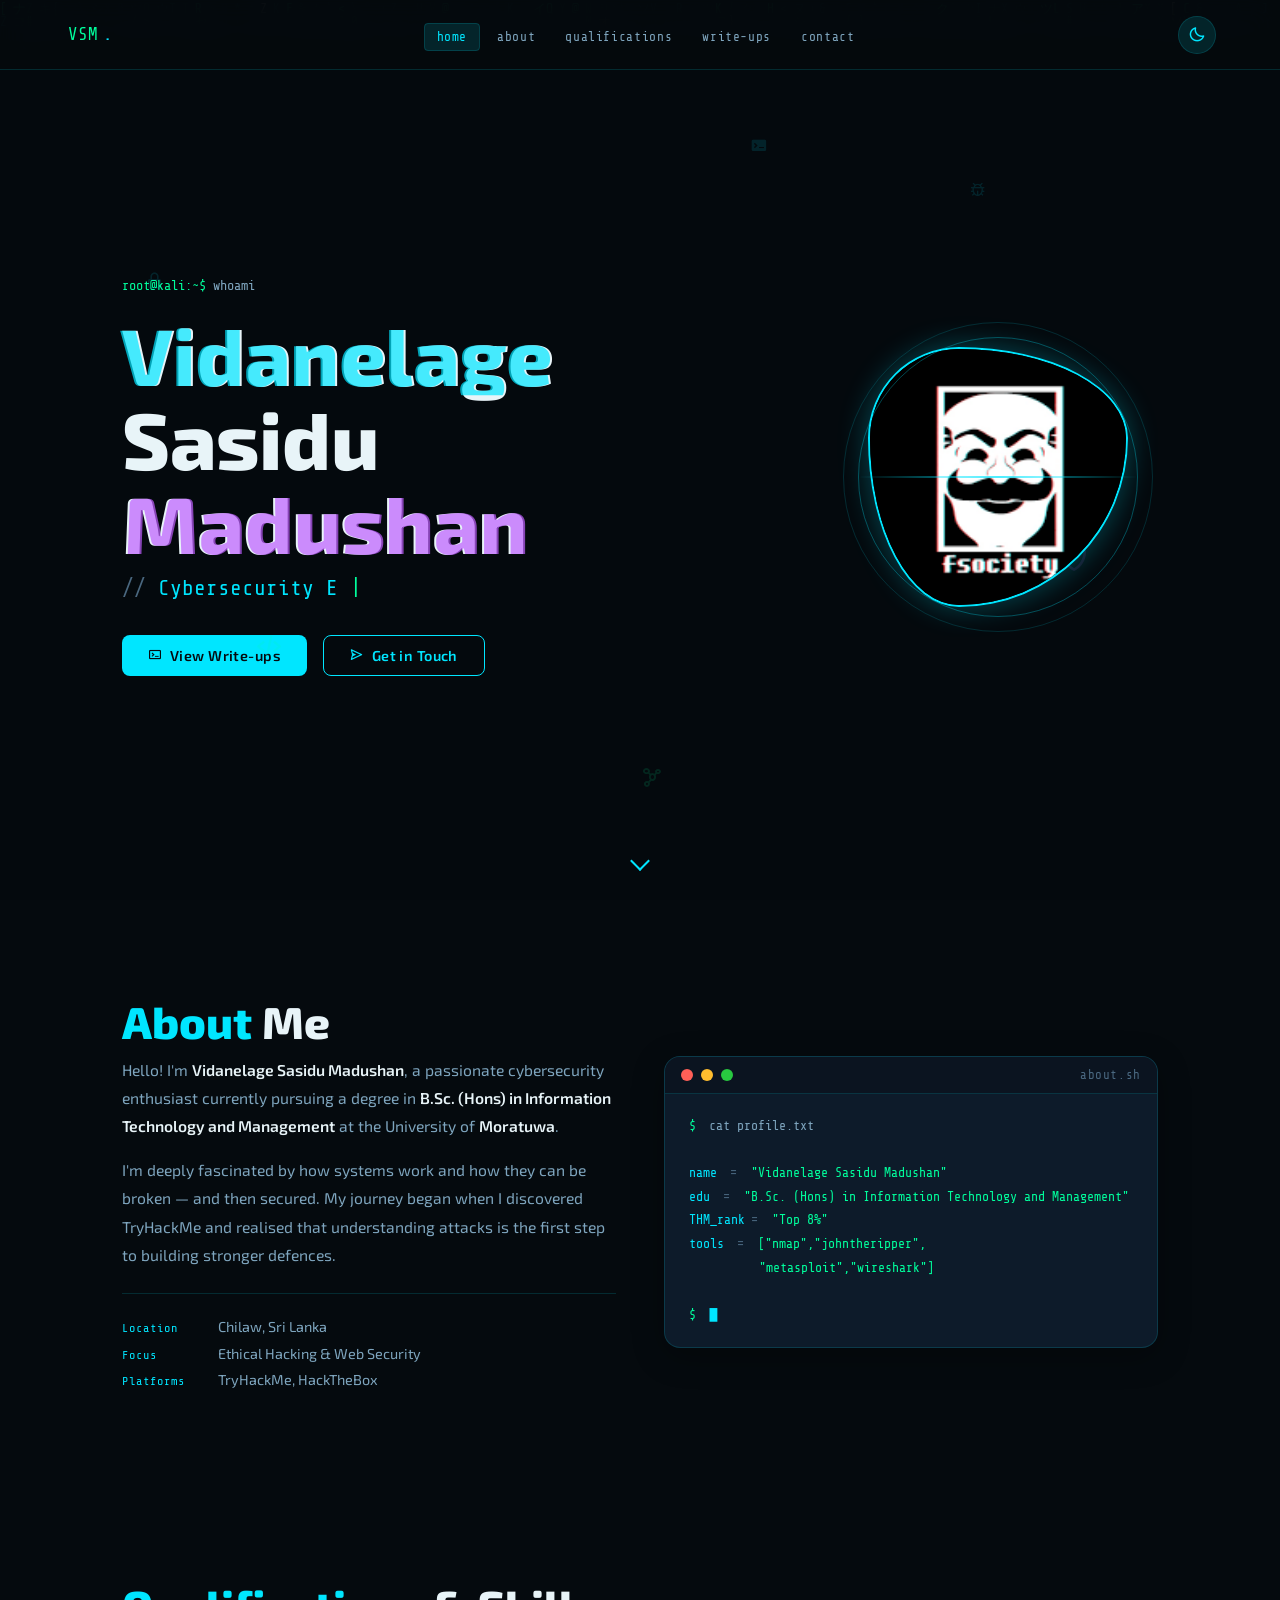
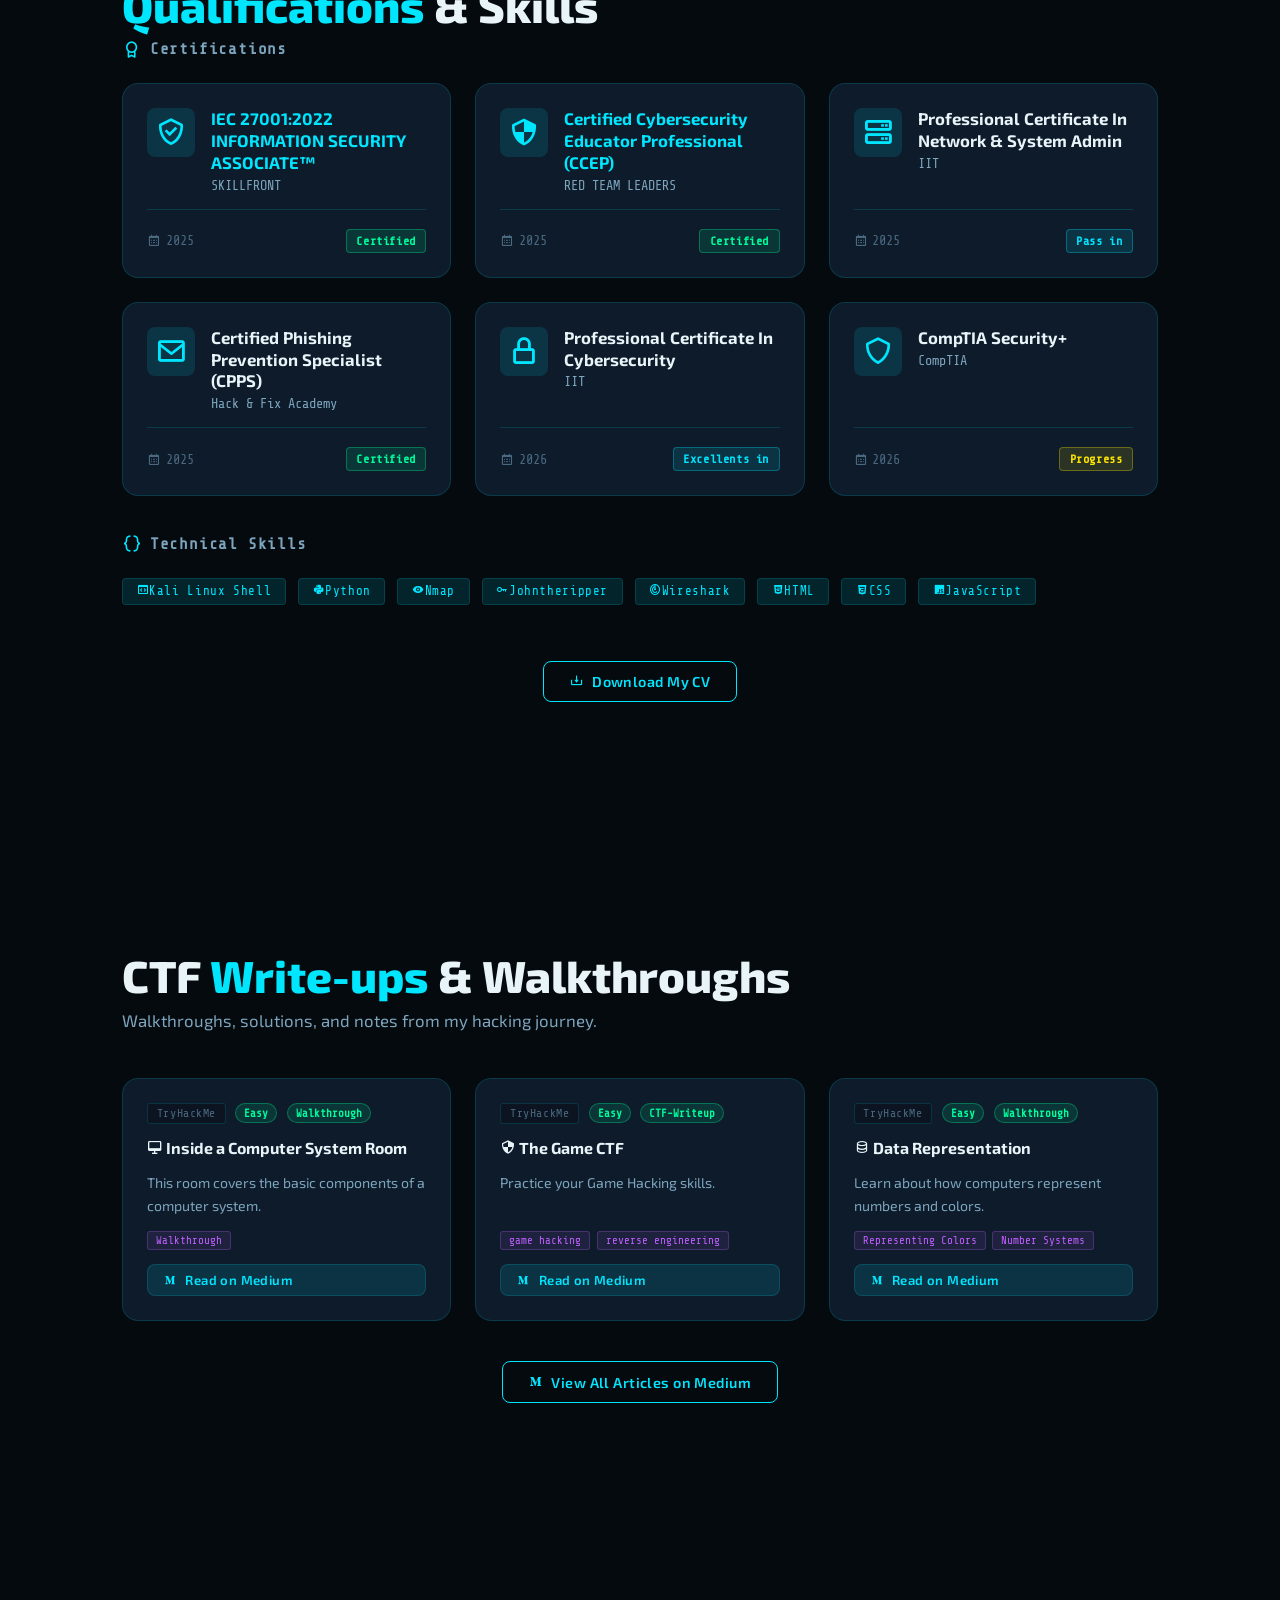
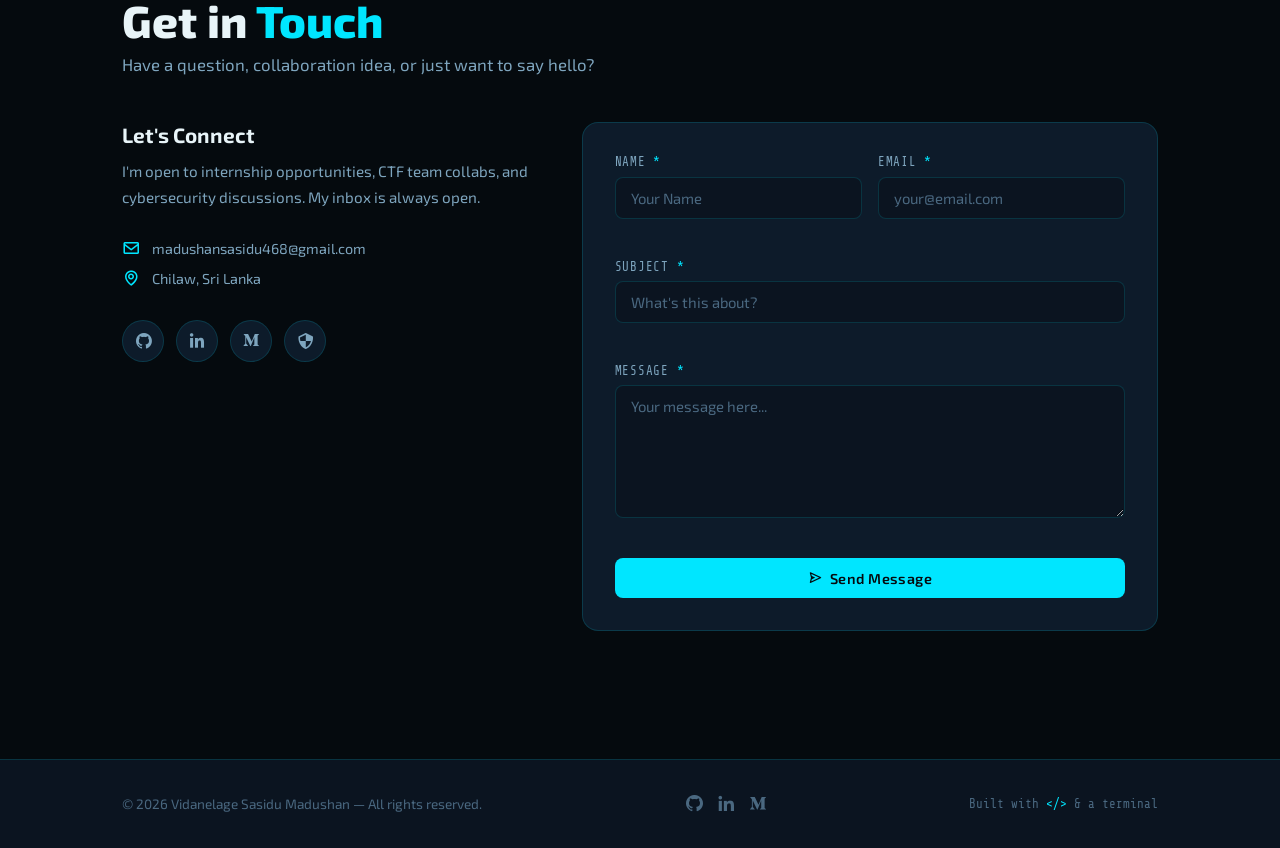
==== index.html @ 0bf529f8 "link update" ====
<!DOCTYPE html>
<html lang="en" data-theme="dark">
<head>
  <meta charset="UTF-8" />
  <meta name="viewport" content="width=device-width, initial-scale=1.0" />
  <title>Vidanelage Sasidu Madushan — Portfolio</title>
  <meta name="description" content="portfolio-website" />

  <!-- FONTS -->
  <link rel="preconnect" href="https://fonts.googleapis.com" />
  <link rel="preconnect" href="https://fonts.gstatic.com" crossorigin />
  <link href="https://fonts.googleapis.com/css2?family=Share+Tech+Mono&family=Rajdhani:wght@300;400;500;600;700&family=Exo+2:ital,wght@0,300;0,400;0,600;0,800;1,400&display=swap" rel="stylesheet" />

  <!-- BOXICONS -->
  <link href="https://unpkg.com/boxicons@2.1.4/css/boxicons.min.css" rel="stylesheet" />

  <link rel="stylesheet" href="style.css" />
  <script src="script.js"></script>
</head>
<body>

  <!-- Background canvas (matrix rain / particles) -->
  <canvas id="bg-canvas" aria-hidden="true"></canvas>

  <!-- ===== NAVBAR ===== -->
  <header class="navbar" id="navbar" role="banner">
    <nav class="nav-container" aria-label="Main navigation">

      <a href="#home" class="nav-logo" aria-label="Home">

        <span class="logo-text">VSM</span>
        <span class="logo-dot">.</span>
      </a>

      <ul class="nav-links" role="list">
        <li><a href="#home"           class="nav-link active" data-section="home">Home</a></li>
        <li><a href="#about"          class="nav-link" data-section="about">About</a></li>
        <li><a href="#qualifications" class="nav-link" data-section="qualifications">Qualifications</a></li>
        <li><a href="#writeups"       class="nav-link" data-section="writeups">Write-ups</a></li>
        <li><a href="#contact"        class="nav-link" data-section="contact">Contact</a></li>
      </ul>

      <div class="nav-controls">
        <button class="theme-toggle" id="themeToggle" aria-label="Toggle light/dark mode" title="Toggle theme">
          <i class="bx bx-moon" id="themeIcon" aria-hidden="true"></i>
        </button>
        <button class="hamburger" id="hamburger" aria-label="Open menu" aria-expanded="false" aria-controls="mobileMenu">
          <span class="ham-bar"></span>
          <span class="ham-bar"></span>
          <span class="ham-bar"></span>
        </button>
      </div>
    </nav>

    <div class="mobile-menu" id="mobileMenu" role="dialog" aria-label="Mobile navigation" hidden>
      <ul class="mobile-links" role="list">
        <li><a href="#home"           class="mobile-link">Home</a></li>
        <li><a href="#about"          class="mobile-link">About</a></li>
        <li><a href="#qualifications" class="mobile-link">Qualifications</a></li>
        <li><a href="#writeups"       class="mobile-link">Write-ups</a></li>
        <li><a href="#contact"        class="mobile-link">Contact</a></li>
      </ul>
    </div>
  </header>

  <!--  MAIN CONTENT -->
  <main id="main-content">

    <!-- 1 · HOME / HERO-->
    <section id="home" class="section hero-section" aria-labelledby="hero-heading">
      <div class="hero-content">

        <div class="terminal-line" aria-hidden="true">
          <span class="prompt">root@kali:~$</span>
          <span class="terminal-cmd"> whoami</span>
        </div>
        <h1 id="hero-heading" class="hero-name glitch" data-text="Vidanelage Sasidu Madushan">Vidanelage Sasidu Madushan</h1>

        <p class="hero-subtitle" aria-live="polite">
          <span class="typing-prefix">// </span>
          <span id="typingText" class="typing-text" aria-label="Cybersecurity Enthusiast"></span>
          <span class="cursor-blink" aria-hidden="true">|</span>
        </p>

        <div class="hero-btns">
         <a href="#writeups" class="btn btn-primary" id="decryptBtn">
          <i class="bx bx-terminal" aria-hidden="true"></i> View Write-ups
        </a>
          <a href="#contact" class="btn btn-outline">
            <i class="bx bx-send" aria-hidden="true"></i> Get in Touch
          </a>
        </div>
        <!-- Decorative floating icons -->
        <div class="floating-icons" aria-hidden="true">
          <span class="float-icon fi-1"><i class="bx bx-lock-alt"></i></span>
          <span class="float-icon fi-2"><i class="bx bx-code-alt"></i></span>
          <span class="float-icon fi-3"><i class="bx bx-bug"></i></span>
          <span class="float-icon fi-4"><i class="bx bx-shield"></i></span>
          <span class="float-icon fi-5"><i class="bx bx-network-chart"></i></span>
          <span class="float-icon fi-6"><i class="bx bxs-terminal"></i></span>
        </div>
      </div>

      <!-- Profile photo -->
      <div class="hero-photo-wrapper" aria-hidden="true">
        <div class="photo-frame">
          <div class="photo-hex">
            
            <img
              src="images.png"
              alt="Profile photo of Vidanelage Sasidu Madushan"
              class="profile-img"
              id="profileImg"
            />
          </div>
          <div class="photo-ring ring-1" aria-hidden="true"></div>
          <div class="photo-ring ring-2" aria-hidden="true"></div>
          <div class="photo-scan" aria-hidden="true"></div>
        </div>
      </div>

      <a href="#about" class="scroll-indicator" aria-label="Scroll to About">
        <span class="scroll-arrow" aria-hidden="true"></span>
      </a>
    </section>

    <!-- 2 · ABOUT -->
    <section id="about" class="section reveal" aria-labelledby="about-heading">
      <div class="container">
        <h2 id="about-heading" class="section-title"><span class="title-accent">About</span> Me</h2>

        <div class="about-grid">

          <div class="about-text reveal-child">
            <p>Hello! I'm <strong>Vidanelage Sasidu Madushan</strong>, a passionate cybersecurity enthusiast currently pursuing a degree in <strong>B.Sc. (Hons) in Information Technology and Management</strong> at the University of <strong>Moratuwa</strong>.</p>
            <p>I'm deeply fascinated by how systems work and how they can be broken — and then secured. My journey began when I discovered TryHackMe and realised that understanding attacks is the first step to building stronger defences.</p>

            <ul class="about-facts" aria-label="Quick facts">
              <li><span class="fact-label">Location</span><span class="fact-value">Chilaw, Sri Lanka</span></li>
              <li><span class="fact-label">Focus</span><span class="fact-value">Ethical Hacking &amp; Web Security</span></li>
              <li><span class="fact-label">Platforms</span><span class="fact-value">TryHackMe, HackTheBox</span></li>
            </ul>
          </div>

          <div class="about-terminal reveal-child" aria-hidden="true">
            <div class="term-bar">
              <span class="term-dot red"></span>
              <span class="term-dot yellow"></span>
              <span class="term-dot green"></span>
              <span class="term-title">about.sh</span>
            </div>
            <div class="term-body">
              <p><span class="t-prompt">$</span> cat profile.txt</p><br>
              <p><span class="t-key">name</span>    <span class="t-arr">=</span> <span class="t-val">"Vidanelage Sasidu Madushan"</span></p>
              <p><span class="t-key">edu</span>     <span class="t-arr">=</span> <span class="t-val">"B.Sc. (Hons) in Information Technology and Management"</span></p>
              <p><span class="t-key">THM_rank</span><span class="t-arr">=</span> <span class="t-val">"Top 8%"</span></p>
              <p><span class="t-key">tools</span>   <span class="t-arr">=</span> <span class="t-val">["nmap","johntheripper",</span></p>
              <p>&nbsp;&nbsp;&nbsp;&nbsp;&nbsp;&nbsp;&nbsp;&nbsp;&nbsp;&nbsp;<span class="t-val">"metasploit","wireshark"]</span></p>
              <br><p><span class="t-prompt">$</span> <span class="t-blink">█</span></p>
            </div>
          </div>

        </div>
      </div>
    </section>

    <!-- 3 · QUALIFICATIONs -->
    <section id="qualifications" class="section reveal" aria-labelledby="qual-heading">
      <div class="container">
        <h2 id="qual-heading" class="section-title"><span class="title-accent">Qualifications</span> &amp; Skills</h2>

        <!-- Certifications -->
<div class="subsection">
  <h3 class="subsection-title"><i class="bx bx-award" aria-hidden="true"></i> Certifications</h3>
  
  <div class="quals-grid reveal-child">

  <div class="qual-card">
    <div class="qual-header">
      <div class="qual-icon"><i class='bx bx-check-shield'></i></div>
      <div>
        <h3 class="qual-title"><a href="https://www.skillfront.com/Badges/25906832692650" target="_blank" rel="noopener noreferrer">IEC 27001:2022 INFORMATION SECURITY ASSOCIATE™</a></h3>
        <p class="qual-issuer">SKILLFRONT</p>
      </div>
    </div>
    <div class="qual-footer">
      <span class="qual-year"><i class='bx bx-calendar'></i> 2025</span>
      <span class="badge badge-green">Certified</span>
    </div>
  </div>

  <div class="qual-card">
    <div class="qual-header">
      <div class="qual-icon"><i class='bx bx-shield-quarter'></i></div>
      <div>
        <h3 class="qual-title"><a href="https://courses.redteamleaders.com/exam-completion/1bc976928ede3933" target="_blank" rel="noopener noreferrer">Certified Cybersecurity Educator Professional (CCEP)</a></h3>
        <p class="qual-issuer">RED TEAM LEADERS</p>
      </div>
    </div>
    <div class="qual-footer">
      <span class="qual-year"><i class='bx bx-calendar'></i> 2025</span>
      <span class="badge badge-green">Certified</span>
    </div>
  </div>

  <div class="qual-card">
    <div class="qual-header">
      <div class="qual-icon"><i class='bx bx-server'></i></div>
      <div>
        <h3 class="qual-title">Professional Certificate In Network & System Admin</h3>
        <p class="qual-issuer">IIT</p>
      </div>
    </div>
    <div class="qual-footer">
      <span class="qual-year"><i class='bx bx-calendar'></i> 2025</span>
      <span class="badge badge-blue">Pass in</span>
    </div>
  </div>

  <div class="qual-card">
    <div class="qual-header">
      <div class="qual-icon"><i class='bx bx-envelope'></i></div>
      <div>
        <h3 class="qual-title">Certified Phishing Prevention Specialist (CPPS)</h3>
        <p class="qual-issuer">Hack & Fix Academy</p>
      </div>
    </div>
    <div class="qual-footer">
      <span class="qual-year"><i class='bx bx-calendar'></i> 2025</span>
      <span class="badge badge-green">Certified</span>
    </div>
  </div>

  <div class="qual-card">
    <div class="qual-header">
      <div class="qual-icon"><i class='bx bx-lock-alt'></i></div>
      <div>
        <h3 class="qual-title">Professional Certificate In Cybersecurity</h3>
        <p class="qual-issuer">IIT</p>
      </div>
    </div>
    <div class="qual-footer">
      <span class="qual-year"><i class='bx bx-calendar'></i> 2026</span>
      <span class="badge badge-blue">Excellents in</span>
    </div>
  </div>

    <div class="qual-card">
    <div class="qual-header">
      <div class="qual-icon"><i class='bx bx-shield'></i></div>
      <div>
        <h3 class="qual-title">CompTIA Security+</h3>
        <p class="qual-issuer">CompTIA</p>
      </div>
    </div>
    <div class="qual-footer">
      <span class="qual-year"><i class='bx bx-calendar'></i> 2026</span>
      <span class="badge badge-yellow">Progress</span>
    </div>
  </div>
</div>
<br><br>
<div class="subsection">
  <h3 class="subsection-title"><i class="bx bx-code-curly" aria-hidden="true"></i> Technical Skills</h3>
  <div class="skills-grid" role="list" aria-label="Technical skills">
    <span class="skill-tag reveal-child"><i class="bx bx-code-block" aria-hidden="true"></i>Kali Linux Shell</span>
    <span class="skill-tag reveal-child"><i class="bx bxl-python" aria-hidden="true"></i>Python</span>
    <span class="skill-tag reveal-child"><i class="bx bxs-show" aria-hidden="true"></i>Nmap</span>
    <span class="skill-tag reveal-child"><i class="bx bx-key" aria-hidden="true"></i>Johntheripper</span>
    <span class="skill-tag reveal-child"><i class="bx bx-radar" aria-hidden="true"></i>Wireshark</span>
    <span class="skill-tag reveal-child"><i class="bx bxl-html5" aria-hidden="true"></i>HTML</span>
    <span class="skill-tag reveal-child"><i class="bx bxl-css3" aria-hidden="true"></i>CSS</span>
    <span class="skill-tag reveal-child"><i class="bx bxl-javascript" aria-hidden="true"></i>JavaScript</span>
  </div>
</div>
<div class="section-cta reveal-child">
  <a href="resume.pdf" download="Sasidu_Madushan_CV.pdf" class="btn btn-outline" target="_blank">
    <i class="bx bx-download" aria-hidden="true"></i> Download My CV
  </a>
</div>
    </section>

    <!--  4 · WRITE-UPS-->
    <section id="writeups" class="section reveal" aria-labelledby="writeups-heading">
      <div class="container">
        <h2 id="writeups-heading" class="section-title">CTF <span class="title-accent">Write-ups</span> &amp; Walkthroughs</h2>
        <p class="section-sub">Walkthroughs, solutions, and notes from my hacking journey.</p>

        <div class="writeups-grid">

          <article class="writeup-card reveal-child">
            <div class="wu-header">
              <span class="wu-platform">TryHackMe</span>
              <span class="wu-difficulty easy">Easy</span>
              <span class="wu-difficulty easy">Walkthrough</span>
            </div>
            <h3 class="wu-title"><i class="bx bx-desktop" aria-hidden="true"></i> Inside a Computer System Room</h3>
            <p class="wu-desc">This room covers the basic components of a computer system.</p>
            <div class="wu-tags"><span class="wu-tag">Walkthrough</span></div>
            <a href="https://medium.com/@madushansasidu468/inside-a-computer-system-walkthrough-tryhackme-b51259d40457" target="_blank" rel="noopener noreferrer" class="btn btn-sm">
              <i class="bx bxl-medium" aria-hidden="true"></i> Read on Medium
            </a>
          </article>

          <article class="writeup-card reveal-child">
            <div class="wu-header">
              <span class="wu-platform">TryHackMe</span>
              <span class="wu-difficulty easy">Easy</span>
              <span class="wu-difficulty easy">CTF-Writeup</span>
            </div>
            <h3 class="wu-title"><i class="bx bx-shield-quarter" aria-hidden="true"></i> The Game CTF</h3>
            <p class="wu-desc">Practice your Game Hacking skills.</p>
            <div class="wu-tags"><span class="wu-tag">game hacking</span><span class="wu-tag">reverse engineering</span></div>
            <a href="https://medium.com/@madushansasidu468/the-game-ctf-tryhackme-4467248d11a4" target="_blank" rel="noopener noreferrer" class="btn btn-sm">
              <i class="bx bxl-medium" aria-hidden="true"></i> Read on Medium
            </a>
          </article>

          <article class="writeup-card reveal-child">
            <div class="wu-header">
              <span class="wu-platform">TryHackMe</span>
              <span class="wu-difficulty easy">Easy</span> 
              <span class="wu-difficulty easy">Walkthrough</span>
            </div>
            <h3 class="wu-title"><i class="bx bx-data" aria-hidden="true"></i> Data Representation</h3>
            <p class="wu-desc">Learn about how computers represent numbers and colors.</p>
            <div class="wu-tags"><span class="wu-tag">Representing Colors</span><span class="wu-tag">Number Systems</span></div>
            <a href="https://medium.com/@madushansasidu468/data-representation-walkthrough-tryhackme-b1f143f2a384" target="_blank" rel="noopener noreferrer" class="btn btn-sm">
              <i class="bx bxl-medium" aria-hidden="true"></i> Read on Medium
            </a>
          </article>
        </div>

        <div class="section-cta">
          <a href="https://medium.com/@madushansasidu468" target="_blank" rel="noopener noreferrer" class="btn btn-outline">
            <i class="bx bxl-medium" aria-hidden="true"></i> View All Articles on Medium
          </a>
        </div>
      </div>
    </section>

    <!-- 5 · CONTACT -->
    <section id="contact" class="section reveal" aria-labelledby="contact-heading">
      <div class="container">
        <h2 id="contact-heading" class="section-title">Get in <span class="title-accent">Touch</span></h2>
        <p class="section-sub">Have a question, collaboration idea, or just want to say hello?</p>

        <div class="contact-grid">

          <div class="contact-info reveal-child">
            <h3>Let's Connect</h3>
            <p>I'm open to internship opportunities, CTF team collabs, and cybersecurity discussions. My inbox is always open.</p>
            <ul class="contact-details" aria-label="Contact details">
              <li>
                <i class="bx bx-envelope" aria-hidden="true"></i>
                <a href="mailto:madushansasidu468@gmail.com">madushansasidu468@gmail.com</a>
              </li>
              <li>
                <i class="bx bx-map" aria-hidden="true"></i>
                <span>Chilaw, Sri Lanka</span>
              </li>
            </ul>
            <div class="contact-socials" aria-label="Social links">
              <a href="https://github.com/madushan2005"      target="_blank" rel="noopener noreferrer" aria-label="GitHub"   ><i class="bx bxl-github"         aria-hidden="true"></i></a>
              <a href="https://www.linkedin.com/in/vidanelage-sasidu-madushan-4704b335a/" target="_blank" rel="noopener noreferrer" aria-label="LinkedIn"><i class="bx bxl-linkedin"         aria-hidden="true"></i></a>
              <a href="https://medium.com/@madushansasidu468"     target="_blank" rel="noopener noreferrer" aria-label="Medium"  ><i class="bx bxl-medium"           aria-hidden="true"></i></a>
              <a href="https://tryhackme.com/p/Madushan1" target="_blank" rel="noopener noreferrer" aria-label="TryHackMe"><i class="bx bx-shield-quarter"  aria-hidden="true"></i></a>
            </div>
          </div>

          <div class="contact-form-wrapper reveal-child">
            <form id="contactForm" class="contact-form" novalidate aria-label="Contact form" action="https://formspree.io/f/mnjljgdl" method="POST">

              <div class="form-success" id="formSuccess" role="alert" aria-live="polite" hidden>
                <i class="bx bx-check-circle" aria-hidden="true"></i>
                <p>Your message has been submitted successfully!</p>
              </div>

              <div class="form-row">
                <div class="form-group">
                  <label for="contactName">Name <span aria-hidden="true">*</span></label>
                  <input type="text"  id="contactName"    name="name"    placeholder="Your Name" autocomplete="name"  required aria-required="true" />
                  <span class="field-error" id="nameError" role="alert"></span>
                </div>
                <div class="form-group">
                  <label for="contactEmail">Email <span aria-hidden="true">*</span></label>
                  <input type="email" id="contactEmail"   name="email"   placeholder="your@email.com"   autocomplete="email" required aria-required="true" />
                  <span class="field-error" id="emailError" role="alert"></span>
                </div>
              </div>

              <div class="form-group">
                <label for="contactSubject">Subject <span aria-hidden="true">*</span></label>
                <input type="text" id="contactSubject" name="subject" placeholder="What's this about?" required aria-required="true" />
                <span class="field-error" id="subjectError" role="alert"></span>
              </div>

              <div class="form-group">
                <label for="contactMessage">Message <span aria-hidden="true">*</span></label>
                <textarea id="contactMessage" name="message" rows="6" placeholder="Your message here..." required aria-required="true"></textarea>
                <span class="field-error" id="messageError" role="alert"></span>
              </div>

              <button type="submit" class="btn btn-primary btn-full" id="submitBtn">
                <i class="bx bx-send" aria-hidden="true"></i>
                <span>Send Message</span>
              </button>
            </form>
          </div>

        </div>
      </div>
    </section>

  </main>

  <!--FOOTER-->
  <footer class="footer" role="contentinfo">
    <div class="footer-container">

      <p class="footer-copy">&copy; <span id="footerYear"></span> Vidanelage Sasidu Madushan — All rights reserved.</p>
      <div class="footer-social" aria-label="Social links">
        <a href="https://github.com/madushan2005"      target="_blank" rel="noopener noreferrer" aria-label="GitHub"  ><i class="bx bxl-github"  aria-hidden="true"></i></a>
        <a href="https://linkedin.com/in/vidanelage-sasidu-madushan-4704b335a/" target="_blank" rel="noopener noreferrer" aria-label="LinkedIn"><i class="bx bxl-linkedin" aria-hidden="true"></i></a>
        <a href="https://medium.com/@madushansasidu468"     target="_blank" rel="noopener noreferrer" aria-label="Medium" ><i class="bx bxl-medium"   aria-hidden="true"></i></a>
      </div>
      <p class="footer-built">Built with <span aria-label="love">&lt;/&gt;</span> &amp; a terminal</p>
    </div>
  </footer>

  <!-- Scroll-to-top button -->
  <button class="scroll-top" id="scrollTop" aria-label="Back to top" title="Back to top" hidden>
    <i class="bx bx-chevron-up" aria-hidden="true"></i>
  </button>

  
</body>
</html>
---- style.css ----
:root {
  /* --- DARK THEME (default) --- */
  --bg-primary:   #050a0e;
  --bg-secondary: #0b1420;
  --bg-card:      #0d1b2a;
  --bg-card-hover:#112236;
  --border:       rgba(0, 230, 255, 0.15);
  --border-hover: rgba(0, 230, 255, 0.5);

  /* Accent palette */
  --accent:       #00e6ff;      /* cyan / neon blue  */
  --accent-dim:   rgba(0, 230, 255, 0.12);
  --accent2:      #00ff9d;      /* neon green        */
  --accent3:      #bf5fff;      /* neon purple       */
  --accent-glow:  0 0 18px rgba(0, 230, 255, 0.45);

  /* Text */
  --text-primary:   #e8f4f8;
  --text-secondary: #7ea5be;
  --text-muted:     #4a6880;
  --text-code:      #00e6ff;

  /* Difficulty colours */
  --diff-easy:   #00ff9d;
  --diff-medium: #ffbe00;
  --diff-hard:   #ff4d6d;

  /* Sizes */
  --nav-h:      70px;
  --radius:     8px;
  --radius-lg:  16px;
  --transition: 0.3s ease;
}

/* LIGHT THEME  */
[data-theme="light"] {
  --bg-primary:   #eef4f8;
  --bg-secondary: #dce8f0;
  --bg-card:      #ffffff;
  --bg-card-hover:#f0f8ff;
  --border:       rgba(0, 100, 180, 0.2);
  --border-hover: rgba(0, 100, 180, 0.55);

  --accent:       #005fa3;
  --accent-dim:   rgba(0, 95, 163, 0.1);
  --accent2:      #007b50;
  --accent3:      #7b2fbf;
  --accent-glow:  0 0 14px rgba(0, 95, 163, 0.3);

  --text-primary:   #0a1a2e;
  --text-secondary: #2c4a6a;
  --text-muted:     #6a8aa8;
  --text-code:      #005fa3;
}


/*02. RESET & BASE*/
*, *::before, *::after { box-sizing: border-box; margin: 0; padding: 0; }

html {
  scroll-behavior: smooth;
  font-size: 16px;
}

body {
  font-family: 'Exo 2', 'Rajdhani', sans-serif;
  background: var(--bg-primary);
  color: var(--text-primary);
  min-height: 100vh;
  overflow-x: hidden;
  transition: background var(--transition), color var(--transition);
}

a {
  color: var(--accent);
  text-decoration: none;
  transition: color var(--transition), opacity var(--transition);
}
a:hover { opacity: 0.85; }
a:focus-visible {
  outline: 2px solid var(--accent);
  outline-offset: 3px;
  border-radius: 3px;
}

img { max-width: 100%; display: block; }
ul  { list-style: none; }

/* Background canvas */
#bg-canvas {
  position: fixed;
  inset: 0;
  z-index: 0;
  pointer-events: none;
  opacity: 0.30;
  transition: opacity var(--transition);
}
[data-theme="light"] #bg-canvas { opacity: 0.08; }

/* 03. SCROLLBAR*/
::-webkit-scrollbar { width: 6px; }
::-webkit-scrollbar-track { background: var(--bg-primary); }
::-webkit-scrollbar-thumb {
  background: var(--accent);
  border-radius: 3px;
}

/*04. NAVBAR*/
.navbar {
  position: fixed;
  top: 0; left: 0; right: 0;
  z-index: 1000;
  height: var(--nav-h);
  background: rgba(5, 10, 14, 0.85);
  backdrop-filter: blur(14px);
  -webkit-backdrop-filter: blur(14px);
  border-bottom: 1px solid var(--border);
  transition: background var(--transition), border-color var(--transition), box-shadow var(--transition);
}

[data-theme="light"] .navbar {
  background: rgba(238, 244, 248, 0.88);
}

.navbar.scrolled {
  box-shadow: 0 4px 30px rgba(0, 0, 0, 0.4);
  border-bottom-color: var(--border-hover);
}

.nav-container {
  max-width: 1200px;
  margin: 0 auto;
  height: 100%;
  padding: 0 1.5rem;
  display: flex;
  align-items: center;
  justify-content: space-between;
  gap: 1rem;
}

/* Logo */
.nav-logo {
  font-family: 'Share Tech Mono', monospace;
  font-size: 1.1rem;
  color: var(--text-primary);
  display: flex;
  align-items: center;
  gap: 0;
  flex-shrink: 0;
}
.logo-dot { color: var(--accent); font-size: 1.3rem; line-height: 1; }
.logo-text    { color: var(--accent2); padding: 0 0.25rem; }

/* Nav links */
.nav-links {
  display: flex;
  gap: 0.25rem;
  align-items: center;
}
.nav-link {
  font-family: 'Share Tech Mono', monospace;
  font-size: 0.8rem;
  color: var(--text-secondary);
  padding: 0.4rem 0.75rem;
  border-radius: 4px;
  border: 1px solid transparent;
  transition: all var(--transition);
  letter-spacing: 0.05em;
  text-transform: lowercase;
}
.nav-link:hover,
.nav-link.active {
  color: var(--accent);
  border-color: var(--border);
  background: var(--accent-dim);
}

/* Controls */
.nav-controls {
  display: flex;
  align-items: center;
  gap: 0.75rem;
  flex-shrink: 0;
}

.theme-toggle {
  background: var(--accent-dim);
  border: 1px solid var(--border);
  color: var(--accent);
  width: 38px; height: 38px;
  border-radius: 50%;
  cursor: pointer;
  display: flex; align-items: center; justify-content: center;
  font-size: 1.1rem;
  transition: all var(--transition);
}
.theme-toggle:hover {
  background: var(--accent);
  color: var(--bg-primary);
  box-shadow: var(--accent-glow);
}

/* Hamburger */
.hamburger {
  display: none;
  background: none;
  border: 1px solid var(--border);
  border-radius: 6px;
  cursor: pointer;
  padding: 8px;
  flex-direction: column;
  gap: 5px;
  width: 40px;
}
.ham-bar {
  display: block;
  width: 20px; height: 2px;
  background: var(--accent);
  border-radius: 2px;
  transition: all var(--transition);
  transform-origin: center;
}
.hamburger.open .ham-bar:nth-child(1) { transform: translateY(7px) rotate(45deg); }
.hamburger.open .ham-bar:nth-child(2) { opacity: 0; transform: scaleX(0); }
.hamburger.open .ham-bar:nth-child(3) { transform: translateY(-7px) rotate(-45deg); }

/* Mobile menu */
.mobile-menu {
  background: var(--bg-secondary);
  border-top: 1px solid var(--border);
  padding: 1.5rem;
  animation: slideDown 0.28s ease;
}
@keyframes slideDown {
  from { opacity: 0; transform: translateY(-12px); }
  to   { opacity: 1; transform: translateY(0); }
}
.mobile-links { display: flex; flex-direction: column; gap: 0.25rem; }
.mobile-link {
  font-family: 'Share Tech Mono', monospace;
  font-size: 0.95rem;
  color: var(--text-secondary);
  padding: 0.75rem 1rem;
  border-radius: var(--radius);
  border: 1px solid transparent;
  transition: all var(--transition);
  display: block;
}
.mobile-link:hover {
  color: var(--accent);
  background: var(--accent-dim);
  border-color: var(--border);
}
/* Button Decrypt Animation States */
.btn.is-decrypting {
  background: transparent;
  color: var(--accent);
  border: 1px solid var(--accent);
  font-family: 'Share Tech Mono', monospace; /* Hacker font */
  pointer-events: none; /* Prevents clicking twice */
}

.btn.is-decrypted {
  background: var(--accent2);
  color: var(--bg-primary);
  border: 1px solid var(--accent2);
  box-shadow: 0 0 20px var(--accent-dim);
  font-family: 'Share Tech Mono', monospace;
  pointer-events: none;
}
/* 05. SECTION BASE */
.section {
  position: relative;
  z-index: 1;
  padding: 6rem 0;
}
.hero-section { min-height: 100vh; padding-top: var(--nav-h); }

.container {
  max-width: 1100px;
  margin: 0 auto;
  padding: 0 2rem;
}
.section-title {
  font-family: 'Exo 2', sans-serif;
  font-size: clamp(1.9rem, 4vw, 2.8rem);
  font-weight: 800;
  color: var(--text-primary);
  margin-bottom: 0.5rem;
  line-height: 1.15;
}
.title-accent { color: var(--accent); }
.section-sub  {
  color: var(--text-secondary);
  font-size: 1.05rem;
  margin-bottom: 3rem;
  max-width: 600px;
}

.subsection { margin-bottom: 3.5rem; }
.subsection-title {
  font-family: 'Share Tech Mono', monospace;
  font-size: 1rem;
  color: var(--text-secondary);
  margin-bottom: 1.5rem;
  display: flex;
  align-items: center;
  gap: 0.5rem;
  letter-spacing: 0.05em;
}
.subsection-title i { color: var(--accent); font-size: 1.2rem; }

/*HERO*/
.hero-section {
  display: grid;
  grid-template-columns: 1fr auto;
  align-items: center;
  gap: 3rem;
  max-width: 1100px;
  margin: 0 auto;
  padding: calc(var(--nav-h) + 3rem) 2rem 4rem;
}

/* Terminal line */
.terminal-line {
  font-family: 'Share Tech Mono', monospace;
  font-size: 0.85rem;
  color: var(--text-muted);
  margin-bottom: 1.2rem;
}
.prompt      { color: var(--accent2); }
.terminal-cmd { color: var(--text-secondary); }

/* Hero name with glitch */
.hero-name {
  font-family: 'Exo 2', sans-serif;
  font-size: clamp(2.4rem, 7vw, 5rem);
  font-weight: 800;
  color: var(--text-primary);
  line-height: 1.05;
  margin-bottom: 0.75rem;
  position: relative;
  display: inline-block;
}

.glitch {
  animation: glitch 5s infinite;
}

.glitch::before,
.glitch::after {
  content: attr(data-text);
  position: absolute;
  inset: 0;
  overflow: hidden;
}
.glitch::before {
  color: var(--accent);
  animation: glitchTop 5s infinite;
  clip-path: polygon(0 0, 100% 0, 100% 33%, 0 33%);
  transform: translate(-2px, 0);
  opacity: 0.7;
}
.glitch::after {
  color: var(--accent3);
  animation: glitchBot 5s infinite;
  clip-path: polygon(0 67%, 100% 67%, 100% 100%, 0 100%);
  transform: translate(2px, 0);
  opacity: 0.7;
}

@keyframes glitch {
  0%, 90%, 100% { transform: none; }
  92%           { transform: skew(-0.5deg); }
  94%           { transform: skew(0.3deg); }
}
@keyframes glitchTop {
  0%, 90%, 100%  { transform: translate(-2px, 0); opacity: 0; }
  92%            { transform: translate(4px, -2px); opacity: 0.7; }
  94%            { transform: translate(-1px, 0); opacity: 0.3; }
}
@keyframes glitchBot {
  0%, 90%, 100%  { transform: translate(2px, 0); opacity: 0; }
  92%            { transform: translate(-4px, 2px); opacity: 0.7; }
  94%            { transform: translate(1px, 0); opacity: 0.3; }
}

/* Typing subtitle */
.hero-subtitle {
  font-family: 'Share Tech Mono', monospace;
  font-size: clamp(1rem, 2.5vw, 1.35rem);
  color: var(--accent);
  margin-bottom: 1.25rem;
  min-height: 1.8em;
}
.typing-prefix { color: var(--text-muted); }
.cursor-blink  { animation: blink 1s step-end infinite; color: var(--accent2); }
@keyframes blink { 0%, 100% { opacity: 1; } 50% { opacity: 0; } }

.hero-tagline {
  color: var(--text-secondary);
  font-size: 1.05rem;
  margin-bottom: 2.5rem;
  max-width: 480px;
}

/* Buttons */
.hero-btns { display: flex; gap: 1rem; flex-wrap: wrap; }

.btn {
  display: inline-flex;
  align-items: center;
  gap: 0.5rem;
  padding: 0.7rem 1.6rem;
  border-radius: var(--radius);
  font-family: 'Exo 2', sans-serif;
  font-weight: 600;
  font-size: 0.9rem;
  cursor: pointer;
  border: none;
  transition: all var(--transition);
  letter-spacing: 0.03em;
  text-decoration: none;
  position: relative;
  overflow: hidden;
}
.btn::after {
  content: '';
  position: absolute;
  inset: 0;
  background: rgba(255,255,255,0.07);
  opacity: 0;
  transition: opacity var(--transition);
}
.btn:hover::after { opacity: 1; }

.btn-primary {
  background: var(--accent);
  color: var(--bg-primary);
}
.btn-primary:hover {
  box-shadow: 0 0 22px var(--accent), 0 0 6px var(--accent);
  transform: translateY(-2px);
}

.btn-outline {
  background: transparent;
  color: var(--accent);
  border: 1px solid var(--accent);
}
.btn-outline:hover {
  background: var(--accent-dim);
  box-shadow: 0 0 16px rgba(0, 230, 255, 0.25);
  transform: translateY(-2px);
}

.btn-sm {
  padding: 0.45rem 1rem;
  font-size: 0.82rem;
  background: var(--accent-dim);
  color: var(--accent);
  border: 1px solid var(--border);
}
.btn-sm:hover {
  background: var(--accent);
  color: var(--bg-primary);
  border-color: var(--accent);
  box-shadow: var(--accent-glow);
}

.btn-full { width: 100%; justify-content: center; }

/* Floating icons */
.floating-icons {
  position: absolute;
  inset: 0;
  pointer-events: none;
  overflow: hidden;
}
.float-icon {
  position: absolute;
  color: var(--accent);
  opacity: 0.12;
  font-size: 1.5rem;
  animation: floatUp 6s ease-in-out infinite;
}
.float-icon i { font-size: inherit; }
[data-theme="light"] .float-icon { opacity: 0.08; }

/* Positions */
.fi-1 { left: 5%;  top: 30%; animation-delay: 0s;    font-size: 1.2rem; }
.fi-2 { left: 15%; top: 70%; animation-delay: 1.5s;  font-size: 1.8rem; color: var(--accent2); }
.fi-3 { left: 80%; top: 20%; animation-delay: 0.8s;  font-size: 1rem; }
.fi-4 { left: 88%; top: 60%; animation-delay: 2.2s;  font-size: 2rem; color: var(--accent3); opacity: 0.1; }
.fi-5 { left: 50%; top: 85%; animation-delay: 3s;    font-size: 1.4rem; color: var(--accent2); }
.fi-6 { left: 60%; top: 15%; animation-delay: 1s;    font-size: 1.1rem; }

@keyframes floatUp {
  0%, 100% { transform: translateY(0) rotate(0deg); }
  50%       { transform: translateY(-18px) rotate(8deg); }
}

/* Photo frame */
.hero-photo-wrapper {
  display: flex;
  align-items: center;
  justify-content: center;
  flex-shrink: 0;
}
.photo-frame {
  position: relative;
  width:  320px; height: 320px;
}
.photo-hex {
  width: 260px; height: 260px;
  border-radius: 35% 65% 65% 35% / 35% 35% 65% 65%;
  overflow: hidden;
  position: absolute;
  top: 50%; left: 50%;
  transform: translate(-50%, -50%);
  border: 2px solid var(--accent);
  box-shadow: 0 0 30px rgba(0,230,255,0.3);
  animation: morphShape 8s ease-in-out infinite;
}

@keyframes morphShape {
  0%, 100% { border-radius: 35% 65% 65% 35% / 35% 35% 65% 65%; }
  25%       { border-radius: 50% 50% 35% 65% / 65% 35% 65% 35%; }
  50%       { border-radius: 65% 35% 50% 50% / 35% 65% 35% 65%; }
  75%       { border-radius: 50% 50% 65% 35% / 35% 65% 35% 65%; }
}

.profile-img {
  width: 100%; height: 100%;
  object-fit: cover;
  object-position: top center;
}

.photo-ring {
  position: absolute;
  top: 50%; left: 50%;
  transform: translate(-50%, -50%);
  border-radius: 50%;
  border: 1px solid var(--accent);
  animation: ringPulse 3s ease-in-out infinite;
}
.ring-1 { width: 280px; height: 280px; opacity: 0.3; animation-delay: 0s; }
.ring-2 { width: 310px; height: 310px; opacity: 0.15; animation-delay: 1s; }
@keyframes ringPulse {
  0%, 100% { transform: translate(-50%,-50%) scale(1);   opacity: inherit; }
  50%       { transform: translate(-50%,-50%) scale(1.05); opacity: 0; }
}

.photo-scan {
  position: absolute;
  width: 280px; height: 2px;
  background: linear-gradient(90deg, transparent, var(--accent), transparent);
  top: 50%; left: 50%;
  transform: translate(-50%, -50%);
  animation: scanLine 4s linear infinite;
  opacity: 0.7;
}
@keyframes scanLine {
  0%   { top: 10%; opacity: 0.6; }
  50%  { opacity: 1; }
  100% { top: 90%; opacity: 0.6; }
}

/* Scroll indicator */
.scroll-indicator {
  position: absolute;
  bottom: 2rem;
  left: 50%;
  transform: translateX(-50%);
  display: flex;
  flex-direction: column;
  align-items: center;
  gap: 0.5rem;
  color: var(--text-muted);
  font-family: 'Share Tech Mono', monospace;
  font-size: 0.7rem;
  letter-spacing: 0.15em;
  text-transform: uppercase;
  animation: bounceDown 2s ease-in-out infinite;
  text-decoration: none;
}
.scroll-arrow {
  display: block;
  width: 14px; height: 14px;
  border-right: 2px solid var(--accent);
  border-bottom: 2px solid var(--accent);
  transform: rotate(45deg);
}
@keyframes bounceDown {
  0%, 100% { transform: translateX(-50%) translateY(0); }
  50%       { transform: translateX(-50%) translateY(6px); }
}

/* 06. ABOUT*/
.about-grid {
  display: grid;
  grid-template-columns: 1fr 1fr;
  gap: 3rem;
  align-items: start;
}

.about-text p {
  color: var(--text-secondary);
  line-height: 1.8;
  margin-bottom: 1rem;
  font-size: 0.98rem;
}
.about-text strong { color: var(--text-primary); font-weight: 600; }

.about-facts {
  margin-top: 1.5rem;
  display: flex;
  flex-direction: column;
  gap: 0.6rem;
  border-top: 1px solid var(--border);
  padding-top: 1.5rem;
}
.about-facts li {
  display: flex;
  gap: 1rem;
  align-items: baseline;
  font-size: 0.9rem;
}
.fact-label {
  font-family: 'Share Tech Mono', monospace;
  color: var(--accent);
  font-size: 0.75rem;
  letter-spacing: 0.08em;
  min-width: 80px;
  flex-shrink: 0;
}
.fact-value { color: var(--text-secondary); }

/* Terminal widget */
.about-terminal {
  background: var(--bg-card);
  border: 1px solid var(--border);
  border-radius: var(--radius-lg);
  overflow: hidden;
  box-shadow: 0 8px 32px rgba(0,0,0,0.3);
}
.term-bar {
  background: var(--bg-secondary);
  padding: 0.7rem 1rem;
  display: flex;
  align-items: center;
  gap: 0.5rem;
  border-bottom: 1px solid var(--border);
}
.term-dot {
  width: 12px; height: 12px;
  border-radius: 50%;
}
.term-dot.red    { background: #ff5f57; }
.term-dot.yellow { background: #ffbd2e; }
.term-dot.green  { background: #28c840; }
.term-title {
  font-family: 'Share Tech Mono', monospace;
  font-size: 0.78rem;
  color: var(--text-muted);
  margin-left: auto;
  letter-spacing: 0.05em;
}
.term-body {
  padding: 1.25rem 1.5rem;
  font-family: 'Share Tech Mono', monospace;
  font-size: 0.82rem;
  line-height: 1.8;
  color: var(--text-secondary);
}
.t-prompt { color: var(--accent2); margin-right: 0.4rem; }
.t-key    { color: var(--accent); }
.t-arr    { color: var(--text-muted); margin: 0 0.4rem; }
.t-val    { color: var(--accent2); }
.t-indent { display: inline-block; }
.t-blink  { animation: blink 1s step-end infinite; color: var(--accent); }

/* 07. QUALIFICATIONS */
/* Certification Cards */
.quals-grid {
  display: grid;
  grid-template-columns: repeat(auto-fit, minmax(320px, 1fr));
  gap: 1.5rem;
  margin-top: 1rem;
}
.qual-card {
  background: var(--bg-card);
  border: 1px solid var(--border);
  border-radius: var(--radius-lg);
  padding: 1.5rem;
  display: flex;
  flex-direction: column;
  transition: all var(--transition);
  position: relative;
  overflow: hidden;
}
.qual-card:hover {
  border-color: var(--accent);
  box-shadow: 0 8px 25px var(--accent-dim);
  transform: translateY(-4px);
}
.qual-header {
  display: flex;
  gap: 1rem;
  align-items: flex-start;
  margin-bottom: 1rem;
}
.qual-icon {
  font-size: 2rem;
  color: var(--accent);
  background: var(--accent-dim);
  padding: 0.5rem;
  border-radius: var(--radius);
  line-height: 1;
}
.qual-title {
  font-size: 1.05rem;
  font-weight: 700;
  color: var(--text-primary);
  line-height: 1.3;
  margin-bottom: 0.25rem;
}
.qual-issuer {
  font-family: 'Share Tech Mono', monospace;
  font-size: 0.85rem;
  color: var(--text-secondary);
}
.qual-footer {
  margin-top: auto; /* Pushes footer to the bottom */
  padding-top: 1.2rem;
  border-top: 1px solid var(--border);
  display: flex;
  justify-content: space-between;
  align-items: center;
}
.qual-year {
  font-family: 'Share Tech Mono', monospace;
  font-size: 0.85rem;
  color: var(--text-muted);
  display: flex;
  align-items: center;
  gap: 0.3rem;
}
/* Badge Styling */
.badge {
  font-family: 'Share Tech Mono', monospace;
  font-size: 0.75rem;
  padding: 0.25rem 0.6rem;
  border-radius: 4px;
  font-weight: 600;
  display: inline-block;
  letter-spacing: 0.05em;
}

.badge-orange { 
  background: rgba(255, 190, 0, 0.12); 
  color: var(--diff-medium); 
  border: 1px solid rgba(255, 190, 0, 0.3); 
}

.badge-green { 
  background: rgba(0, 255, 157, 0.12); 
  color: var(--diff-easy); 
  border: 1px solid rgba(0, 255, 157, 0.3); 
}
.badge-yellow { 
  background: rgba(255, 230, 0, 0.12); 
  color: #ffe600; 
  border: 1px solid rgba(255, 230, 0, 0.3); 
}
.badge-blue { 
  background: rgba(0, 230, 255, 0.12); 
  color: var(--accent); 
  border: 1px solid rgba(0, 230, 255, 0.3); 
}

/* Skills */
.skills-grid {
  display: flex;
  flex-wrap: wrap;
  gap: 0.75rem;
}
.skill-tag {
  font-family: 'Share Tech Mono', monospace;
  font-size: 0.78rem;
  color: var(--accent);
  background: var(--accent-dim);
  border: 1px solid var(--border);
  border-radius: 4px;
  padding: 0.35rem 0.85rem;
  transition: all var(--transition);
  cursor: default;
  letter-spacing: 0.05em;
}
.skill-tag:hover {
  background: var(--accent);
  color: var(--bg-primary);
  border-color: var(--accent);
  box-shadow: var(--accent-glow);
  transform: translateY(-2px);
}

/*08. WRITE-UPS*/
.writeups-grid {
  display: grid;
  grid-template-columns: repeat(auto-fill, minmax(280px, 1fr));
  gap: 1.5rem;
  margin-bottom: 2.5rem;
}

.writeup-card {
  background: var(--bg-card);
  border: 1px solid var(--border);
  border-radius: var(--radius-lg);
  padding: 1.5rem;
  display: flex;
  flex-direction: column;
  gap: 0.85rem;
  transition: all var(--transition);
  position: relative;
  overflow: hidden;
}
.writeup-card::after {
  content: '';
  position: absolute;
  top: 0; left: 0; right: 0;
  height: 2px;
  background: linear-gradient(90deg, var(--accent), var(--accent3));
  transform: scaleX(0);
  transform-origin: left;
  transition: transform var(--transition);
}
.writeup-card:hover {
  border-color: var(--border-hover);
  transform: translateY(-4px);
  box-shadow: 0 12px 36px rgba(0,0,0,0.3);
}
.writeup-card:hover::after { transform: scaleX(1); }

.wu-header {
  display: flex;
  align-items: center;
  gap: 0.6rem;
}
.wu-platform {
  font-family: 'Share Tech Mono', monospace;
  font-size: 0.72rem;
  color: var(--text-muted);
  background: var(--bg-secondary);
  padding: 0.2rem 0.55rem;
  border-radius: 3px;
  border: 1px solid var(--border);
  letter-spacing: 0.05em;
}
.wu-difficulty {
  font-family: 'Share Tech Mono', monospace;
  font-size: 0.68rem;
  padding: 0.15rem 0.5rem;
  border-radius: 100px;
  font-weight: 700;
}
.wu-difficulty.easy   { color: var(--diff-easy);   background: rgba(0,255,157,0.12); border: 1px solid rgba(0,255,157,0.3); }
.wu-difficulty.medium { color: var(--diff-medium); background: rgba(255,190,0,0.12); border: 1px solid rgba(255,190,0,0.3); }
.wu-difficulty.hard   { color: var(--diff-hard);   background: rgba(255,77,109,0.12); border: 1px solid rgba(255,77,109,0.3); }

.wu-title {
  font-size: 1rem;
  font-weight: 700;
  color: var(--text-primary);
  line-height: 1.3;
}
.wu-desc {
  font-size: 0.88rem;
  color: var(--text-secondary);
  line-height: 1.6;
  flex: 1;
}
.wu-tags {
  display: flex;
  flex-wrap: wrap;
  gap: 0.4rem;
}
.wu-tag {
  font-family: 'Share Tech Mono', monospace;
  font-size: 0.68rem;
  color: var(--accent3);
  background: rgba(191, 95, 255, 0.1);
  border: 1px solid rgba(191, 95, 255, 0.25);
  padding: 0.15rem 0.5rem;
  border-radius: 3px;
}

.section-cta { text-align: center; }

/*10. CONTACT*/
.contact-grid {
  display: grid;
  grid-template-columns: 1fr 1.4fr;
  gap: 3rem;
  align-items: start;
}

.contact-info h3 {
  font-size: 1.3rem;
  font-weight: 700;
  margin-bottom: 0.75rem;
  color: var(--text-primary);
}
.contact-info p {
  color: var(--text-secondary);
  line-height: 1.7;
  font-size: 0.95rem;
  margin-bottom: 1.75rem;
}

.contact-details { display: flex; flex-direction: column; gap: 0.75rem; margin-bottom: 2rem; }
.contact-details li {
  display: flex;
  align-items: center;
  gap: 0.75rem;
  font-size: 0.9rem;
  color: var(--text-secondary);
}
.contact-details i   { color: var(--accent); font-size: 1.15rem; flex-shrink: 0; }
.contact-details a   { color: var(--text-secondary); }
.contact-details a:hover { color: var(--accent); }

.contact-socials { display: flex; gap: 0.75rem; flex-wrap: wrap; }
.contact-socials a {
  width: 42px; height: 42px;
  border-radius: 50%;
  background: var(--bg-card);
  border: 1px solid var(--border);
  color: var(--text-secondary);
  display: flex; align-items: center; justify-content: center;
  font-size: 1.2rem;
  transition: all var(--transition);
}
.contact-socials a:hover {
  background: var(--accent-dim);
  border-color: var(--accent);
  color: var(--accent);
  transform: translateY(-3px);
  box-shadow: var(--accent-glow);
}

/* Form */
.contact-form-wrapper {
  background: var(--bg-card);
  border: 1px solid var(--border);
  border-radius: var(--radius-lg);
  padding: 2rem;
}

.contact-form { display: flex; flex-direction: column; gap: 1.1rem; }

.form-success {
  background: rgba(0,255,157,0.08);
  border: 1px solid rgba(0,255,157,0.35);
  border-radius: var(--radius);
  padding: 1rem 1.25rem;
  display: flex;
  align-items: center;
  gap: 0.75rem;
  color: var(--accent2);
  font-size: 0.9rem;
}
.form-success[hidden] {
  display: none !important;}
.form-success i { font-size: 1.4rem; }
.form-success p { margin: 0; }

.form-row {
  display: grid;
  grid-template-columns: 1fr 1fr;
  gap: 1rem;
}

.form-group {
  display: flex;
  flex-direction: column;
  gap: 0.45rem;
}
.form-group label {
  font-family: 'Share Tech Mono', monospace;
  font-size: 0.78rem;
  color: var(--text-secondary);
  letter-spacing: 0.06em;
  text-transform: uppercase;
}
.form-group label span { color: var(--accent); }

.form-group input,
.form-group textarea {
  background: var(--bg-secondary);
  border: 1px solid var(--border);
  border-radius: var(--radius);
  color: var(--text-primary);
  font-family: 'Exo 2', sans-serif;
  font-size: 0.93rem;
  padding: 0.7rem 0.95rem;
  outline: none;
  transition: border-color var(--transition), box-shadow var(--transition);
  resize: vertical;
}
.form-group input::placeholder,
.form-group textarea::placeholder { color: var(--text-muted); }

.form-group input:focus,
.form-group textarea:focus {
  border-color: var(--accent);
  box-shadow: 0 0 0 3px rgba(0,230,255,0.1);
}

.form-group input.error,
.form-group textarea.error {
  border-color: var(--diff-hard);
  box-shadow: 0 0 0 3px rgba(255,77,109,0.1);
}

.field-error {
  font-family: 'Share Tech Mono', monospace;
  font-size: 0.72rem;
  color: var(--diff-hard);
  min-height: 1rem;
  display: block;
}

/* 11. FOOTER*/
.footer {
  position: relative;
  z-index: 1;
  background: var(--bg-secondary);
  border-top: 1px solid var(--border);
  padding: 2rem 0;
  margin-top: 2rem;
}
.footer-container {
  max-width: 1100px;
  margin: 0 auto;
  padding: 0 2rem;
  display: flex;
  align-items: center;
  justify-content: space-between;
  flex-wrap: wrap;
  gap: 1rem;
}
.footer-copy  { font-size: 0.85rem; color: var(--text-muted); }
.footer-built { font-family: 'Share Tech Mono', monospace; font-size: 0.78rem; color: var(--text-muted); }
.footer-built span { color: var(--accent); }
.footer-social { display: flex; gap: 0.75rem; }
.footer-social a {
  color: var(--text-muted);
  font-size: 1.25rem;
  transition: color var(--transition), transform var(--transition);
}
.footer-social a:hover { color: var(--accent); transform: translateY(-2px); }

/*12. SCROLL-TO-TOP*/
.scroll-top {
  position: fixed;
  bottom: 2rem;
  right: 2rem;
  z-index: 900;
  width: 44px; height: 44px;
  border-radius: 50%;
  background: var(--accent);
  color: var(--bg-primary);
  border: none;
  cursor: pointer;
  font-size: 1.4rem;
  display: flex; align-items: center; justify-content: center;
  box-shadow: var(--accent-glow);
  transition: all var(--transition);
  opacity: 0;
  pointer-events: none;
}
.scroll-top.visible {
  opacity: 1;
  pointer-events: auto;
  animation: popIn 0.3s ease;
}
.scroll-top:hover {
  transform: translateY(-3px) scale(1.08);
  box-shadow: 0 0 28px var(--accent);
}
@keyframes popIn {
  from { transform: scale(0.5); opacity: 0; }
  to   { transform: scale(1);   opacity: 1; }
}

/*13. REVEAL ANIMATIONS*/
.reveal { opacity: 0; transform: translateY(40px); transition: opacity 0.7s ease, transform 0.7s ease; }
.reveal.visible { opacity: 1; transform: translateY(0); }

.reveal-child { opacity: 0; transform: translateY(24px); transition: opacity 0.6s ease, transform 0.6s ease; }
.reveal-child.visible { opacity: 1; transform: translateY(0); }

/* Stagger children */
.cert-grid .reveal-child.visible:nth-child(2) { transition-delay: 0.08s; }
.cert-grid .reveal-child.visible:nth-child(3) { transition-delay: 0.16s; }
.cert-grid .reveal-child.visible:nth-child(4) { transition-delay: 0.24s; }

.writeups-grid .reveal-child.visible:nth-child(2) { transition-delay: 0.08s; }
.writeups-grid .reveal-child.visible:nth-child(3) { transition-delay: 0.16s; }
.writeups-grid .reveal-child.visible:nth-child(4) { transition-delay: 0.24s; }

.links-grid .reveal-child.visible:nth-child(2) { transition-delay: 0.06s; }
.links-grid .reveal-child.visible:nth-child(3) { transition-delay: 0.12s; }
.links-grid .reveal-child.visible:nth-child(4) { transition-delay: 0.18s; }
.links-grid .reveal-child.visible:nth-child(5) { transition-delay: 0.24s; }
.links-grid .reveal-child.visible:nth-child(6) { transition-delay: 0.30s; }

/* 14. UTILITIES */
.sr-only {
  position: absolute; width: 1px; height: 1px;
  padding: 0; margin: -1px; overflow: hidden;
  clip: rect(0,0,0,0); white-space: nowrap; border: 0;
}

/* 15. RESPONSIVE*/

/* Tablet */
@media (max-width: 960px) {
  .hero-section {
    grid-template-columns: 1fr;
    text-align: center;
    justify-items: center;
    padding-top: calc(var(--nav-h) + 2rem);
    gap: 1rem; /* <-- ADD THIS LINE to reduce the vertical space */
  }
  .hero-photo-wrapper { order: -1; }
  .hero-btns { justify-content: center; }


  .about-grid { grid-template-columns: 1fr; }
  .contact-grid { grid-template-columns: 1fr; }

  .nav-links { display: none; }
  .hamburger { display: flex; }
}

/* Mobile large */
@media (max-width: 600px) {
  :root { --nav-h: 60px; }

  .section { padding: 4rem 0; }

  .hero-name { font-size: clamp(2rem, 10vw, 3.5rem); }
  .photo-frame { width: 280px; height: 280px; }
  .photo-hex  { width: 240px; height: 240px; }
  .ring-1     { width: 260px; height: 260px; }
  .ring-2     { width: 280px; height: 280px; }

  .form-row { grid-template-columns: 1fr; }

  .footer-container { flex-direction: column; align-items: center; text-align: center; }

  .writeups-grid { grid-template-columns: 1fr; }
  .links-grid    { grid-template-columns: 1fr; }
  .cert-grid     { grid-template-columns: 1fr; }
}

/* Very small */
@media (max-width: 380px) {
  .container { padding: 0 1rem; }
  .hero-btns { flex-direction: column; width: 100%; }
  .btn { justify-content: center; }
}
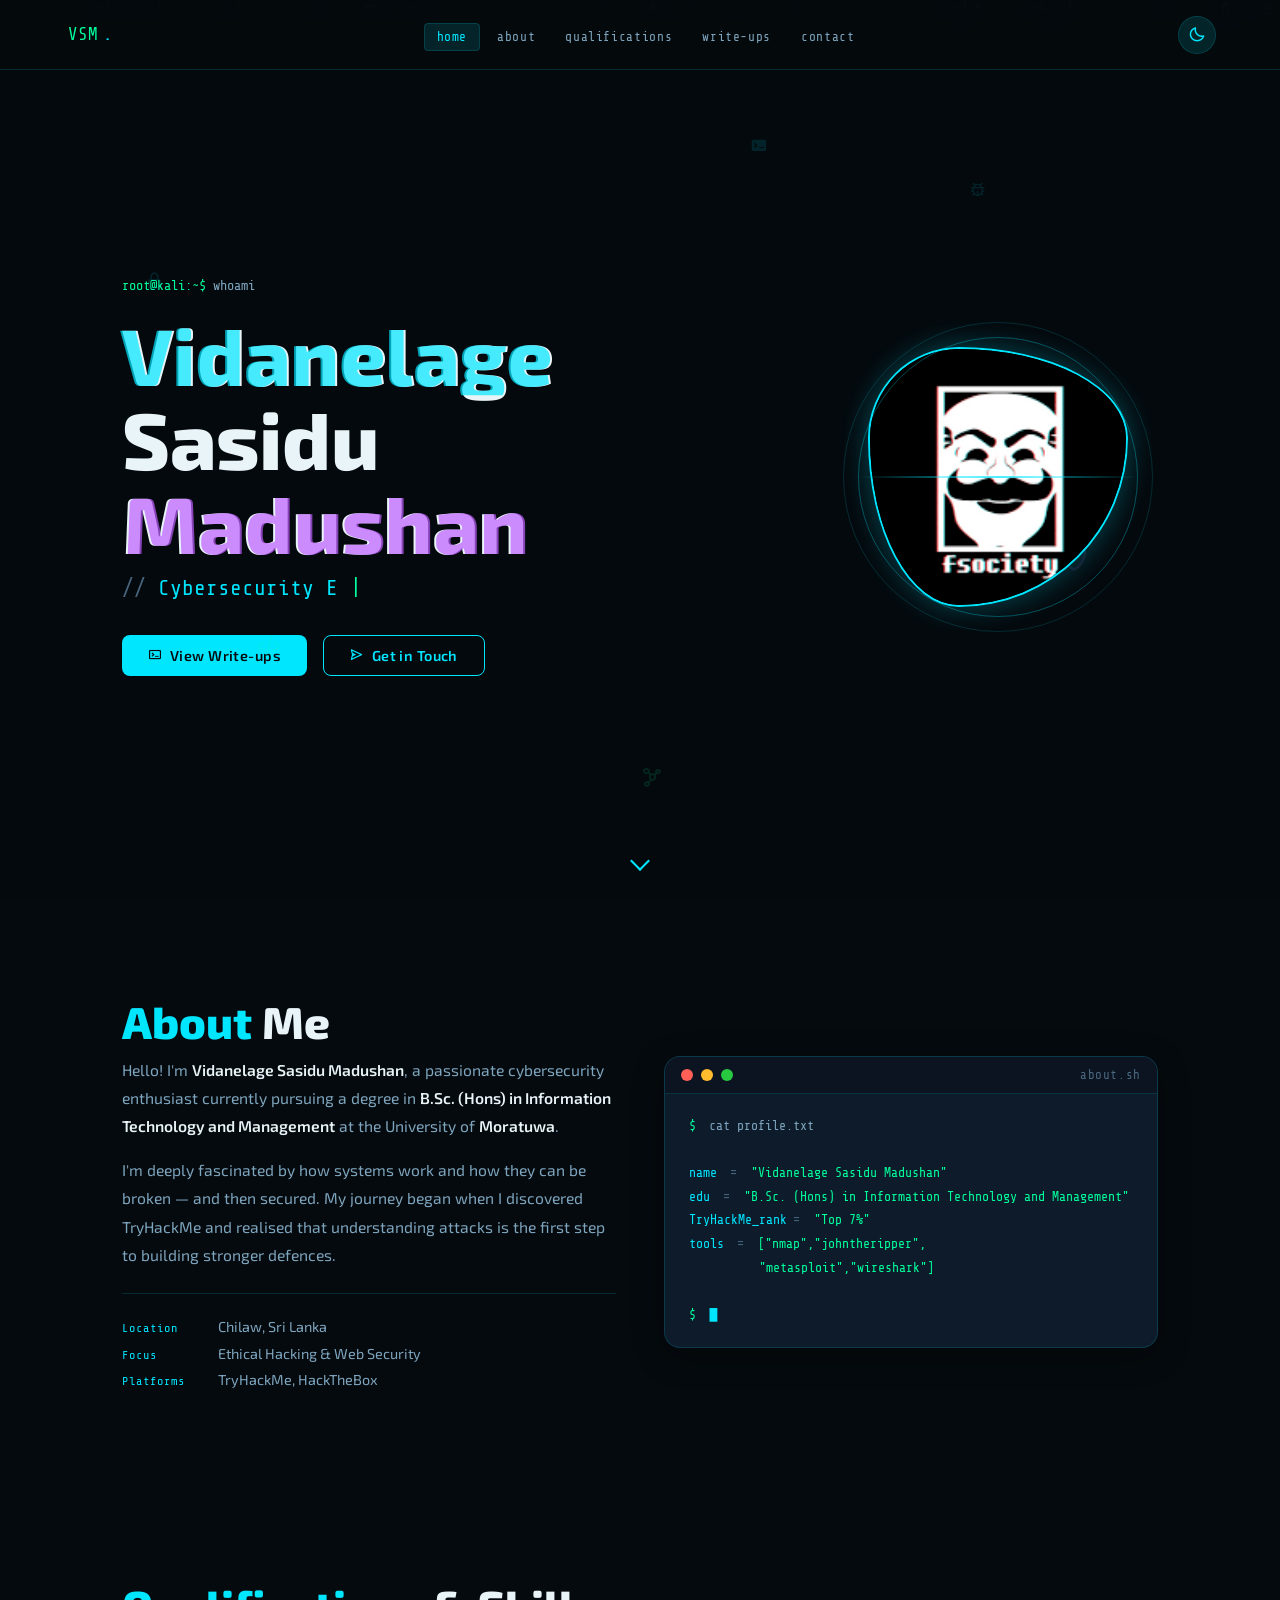
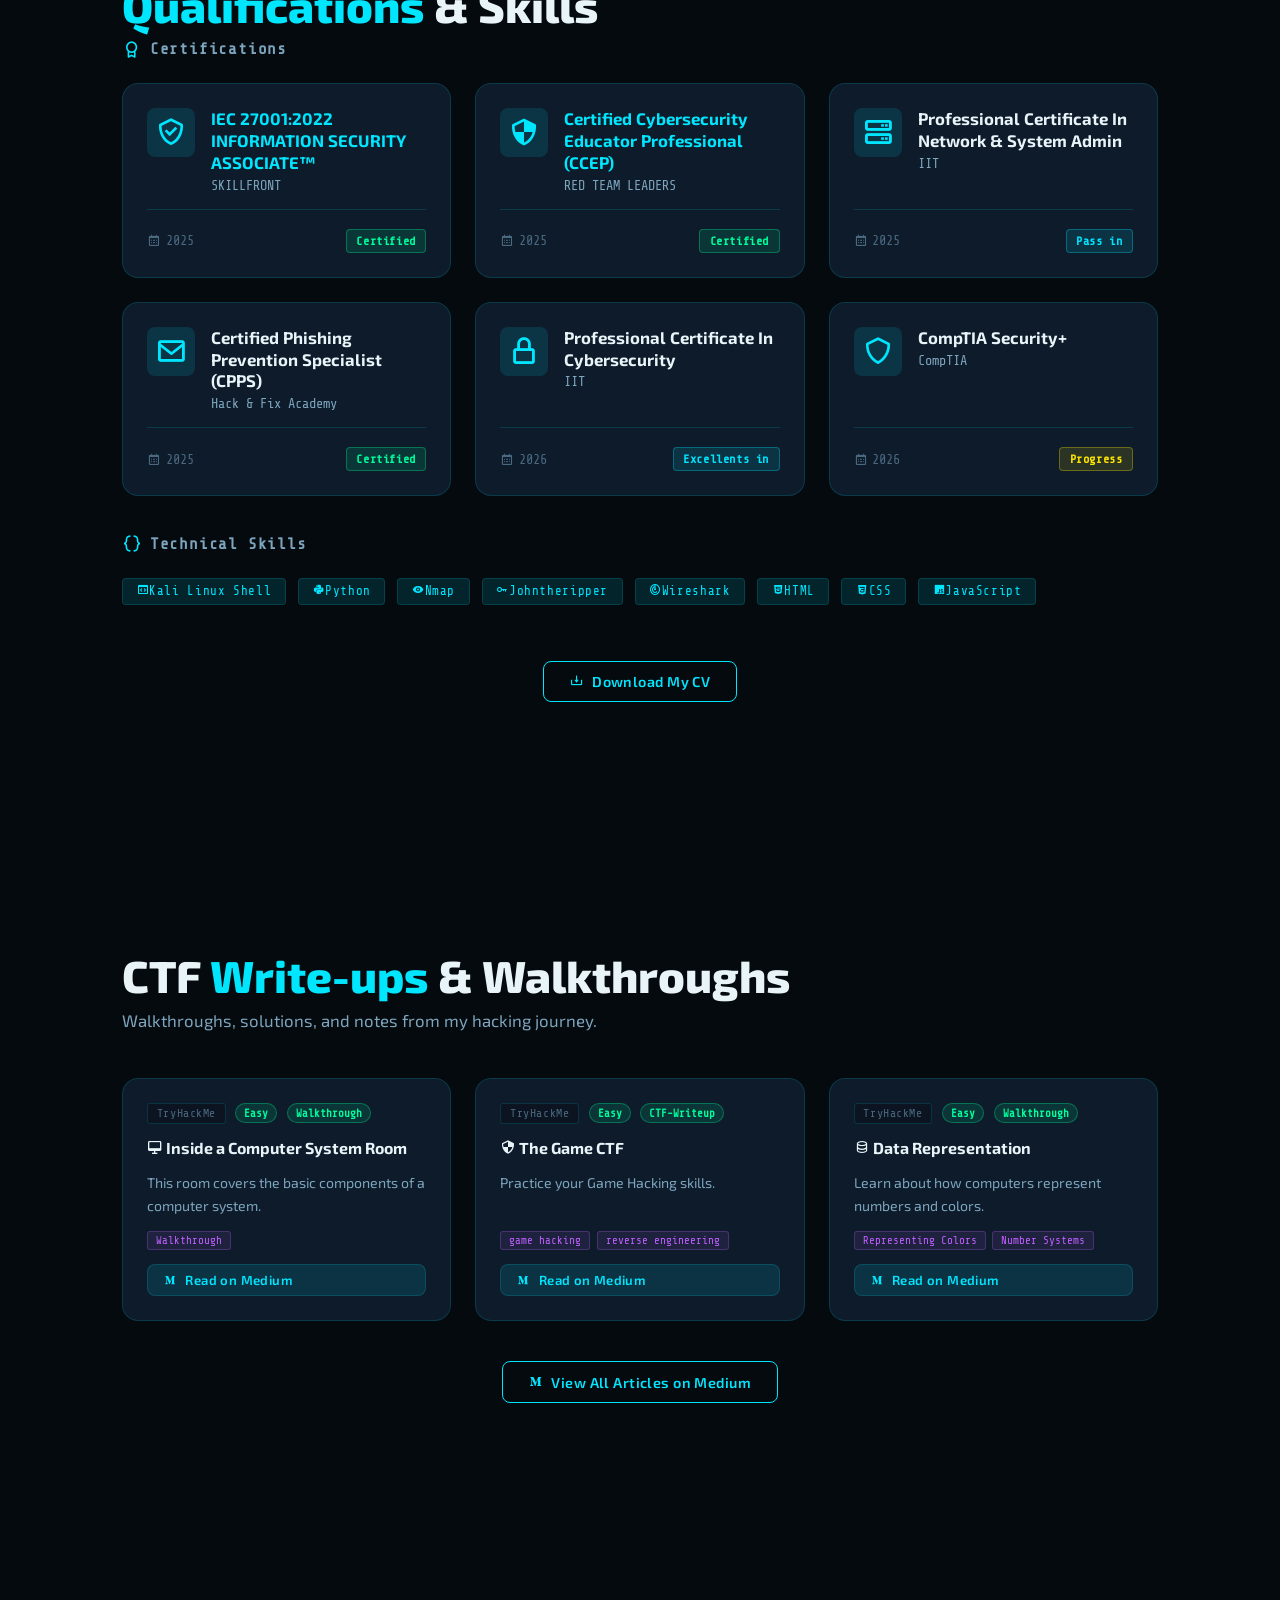
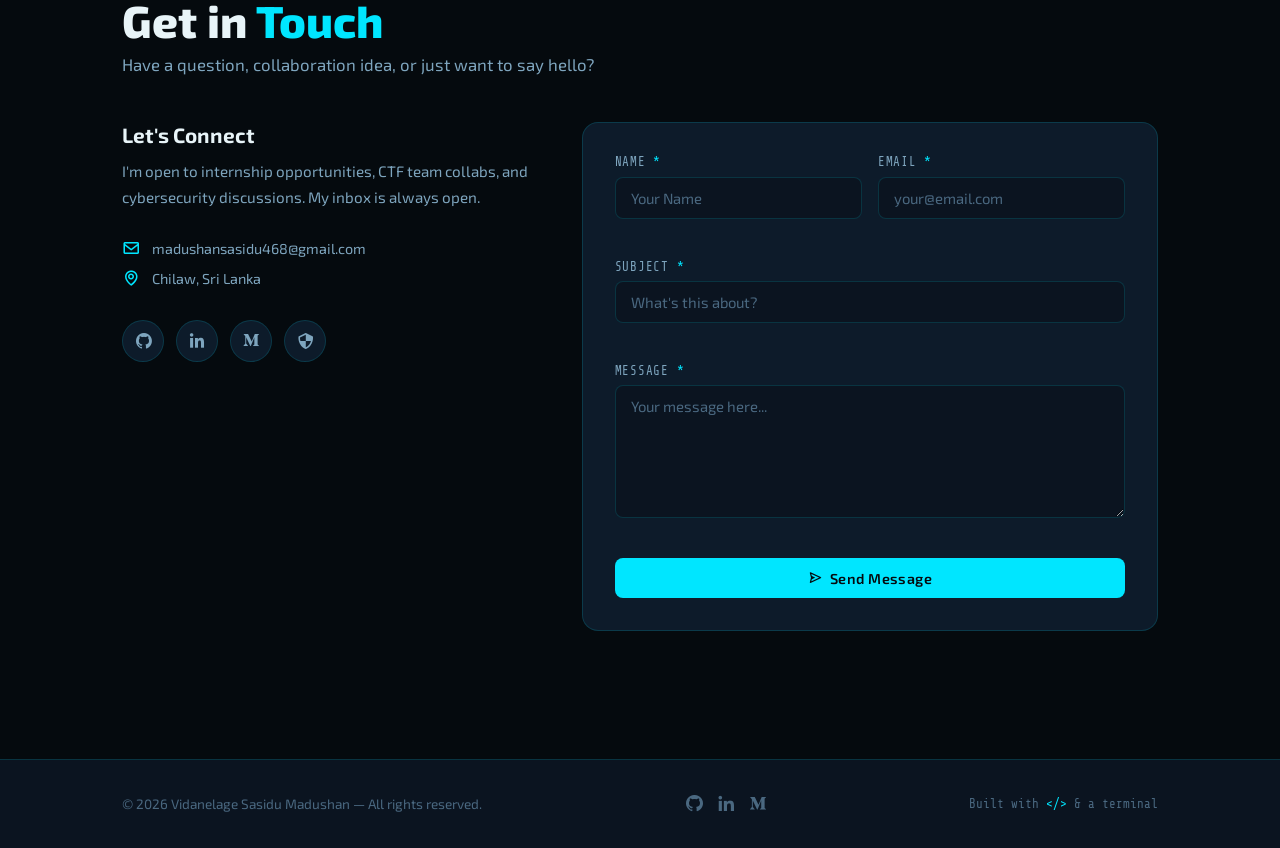
==== commit 8b765728: "thm rank" ====
--- a/index.html
+++ b/index.html
@@ -153,7 +153,7 @@
               <p><span class="t-prompt">$</span> cat profile.txt</p><br>
               <p><span class="t-key">name</span>    <span class="t-arr">=</span> <span class="t-val">"Vidanelage Sasidu Madushan"</span></p>
               <p><span class="t-key">edu</span>     <span class="t-arr">=</span> <span class="t-val">"B.Sc. (Hons) in Information Technology and Management"</span></p>
-              <p><span class="t-key">THM_rank</span><span class="t-arr">=</span> <span class="t-val">"Top 8%"</span></p>
+              <p><span class="t-key">TryHackMe_rank</span><span class="t-arr">=</span> <span class="t-val">"Top 7%"</span></p>
               <p><span class="t-key">tools</span>   <span class="t-arr">=</span> <span class="t-val">["nmap","johntheripper",</span></p>
               <p>&nbsp;&nbsp;&nbsp;&nbsp;&nbsp;&nbsp;&nbsp;&nbsp;&nbsp;&nbsp;<span class="t-val">"metasploit","wireshark"]</span></p>
               <br><p><span class="t-prompt">$</span> <span class="t-blink">█</span></p>
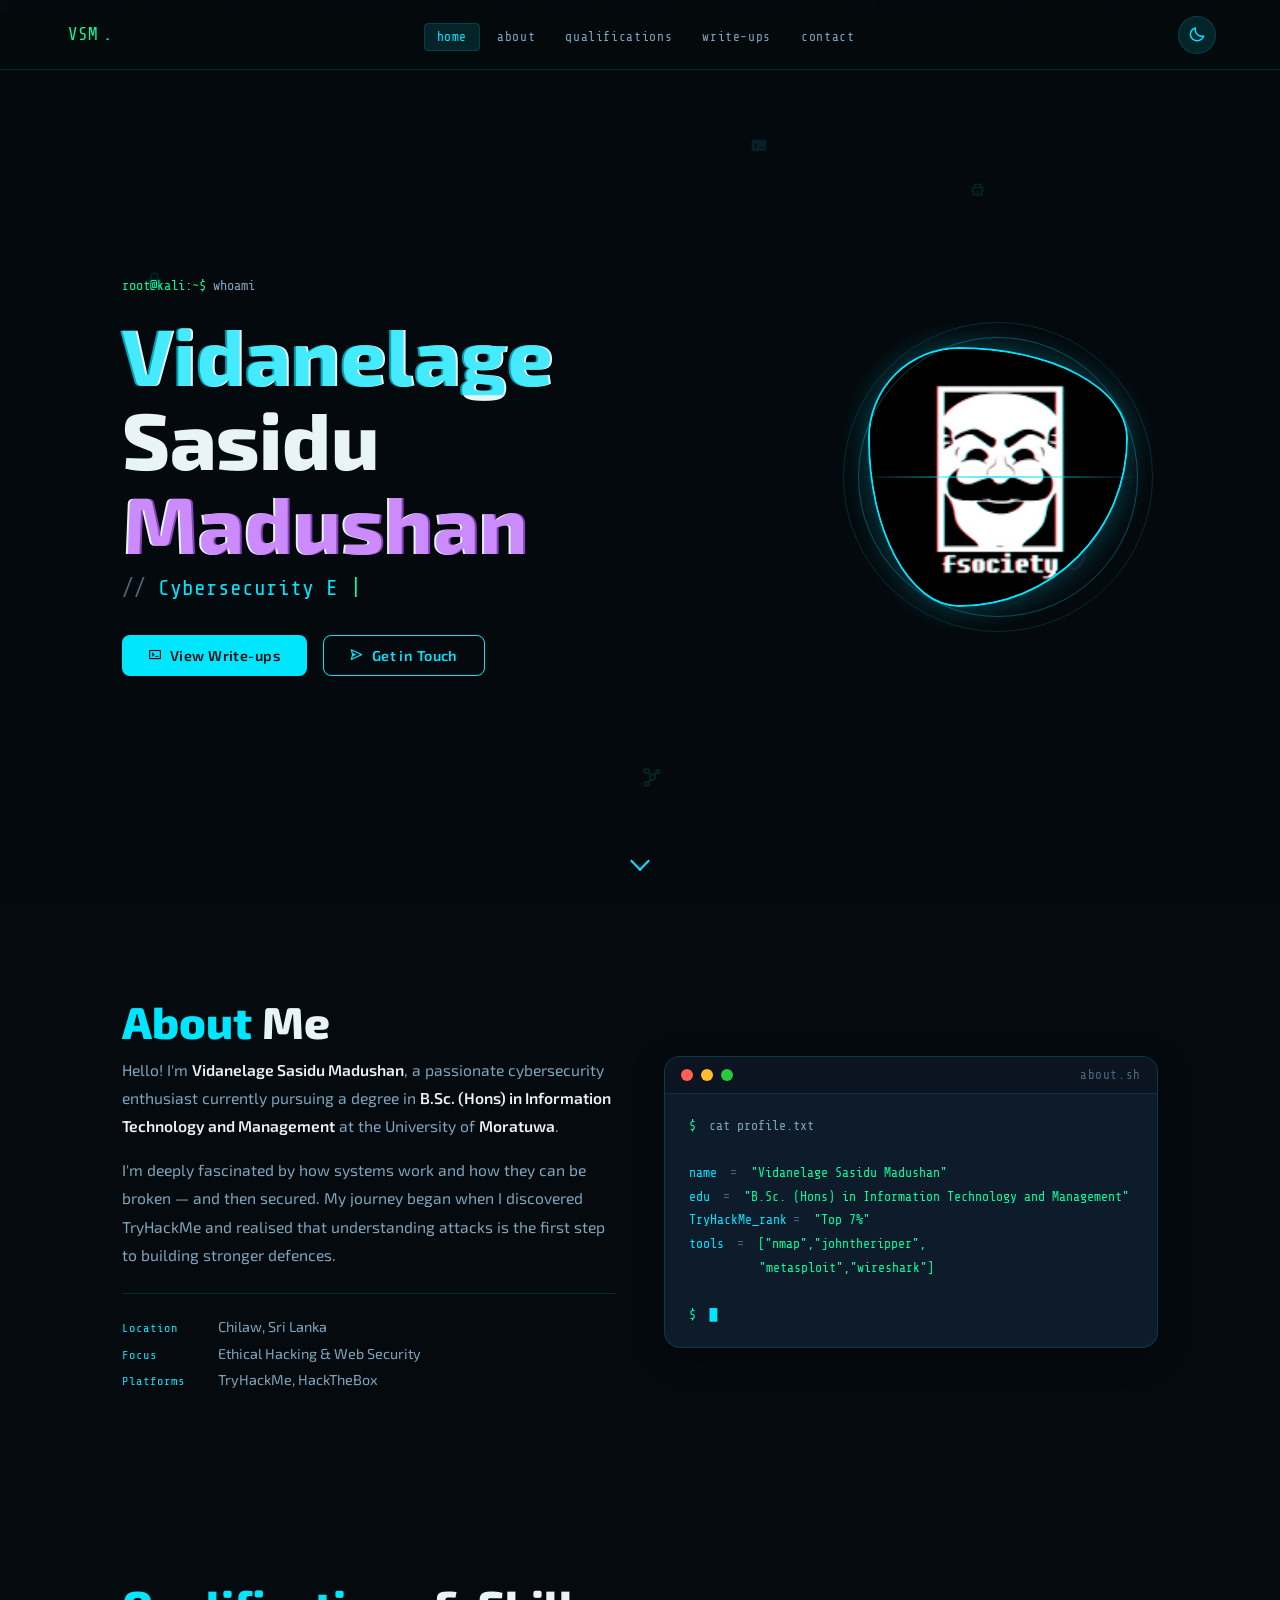
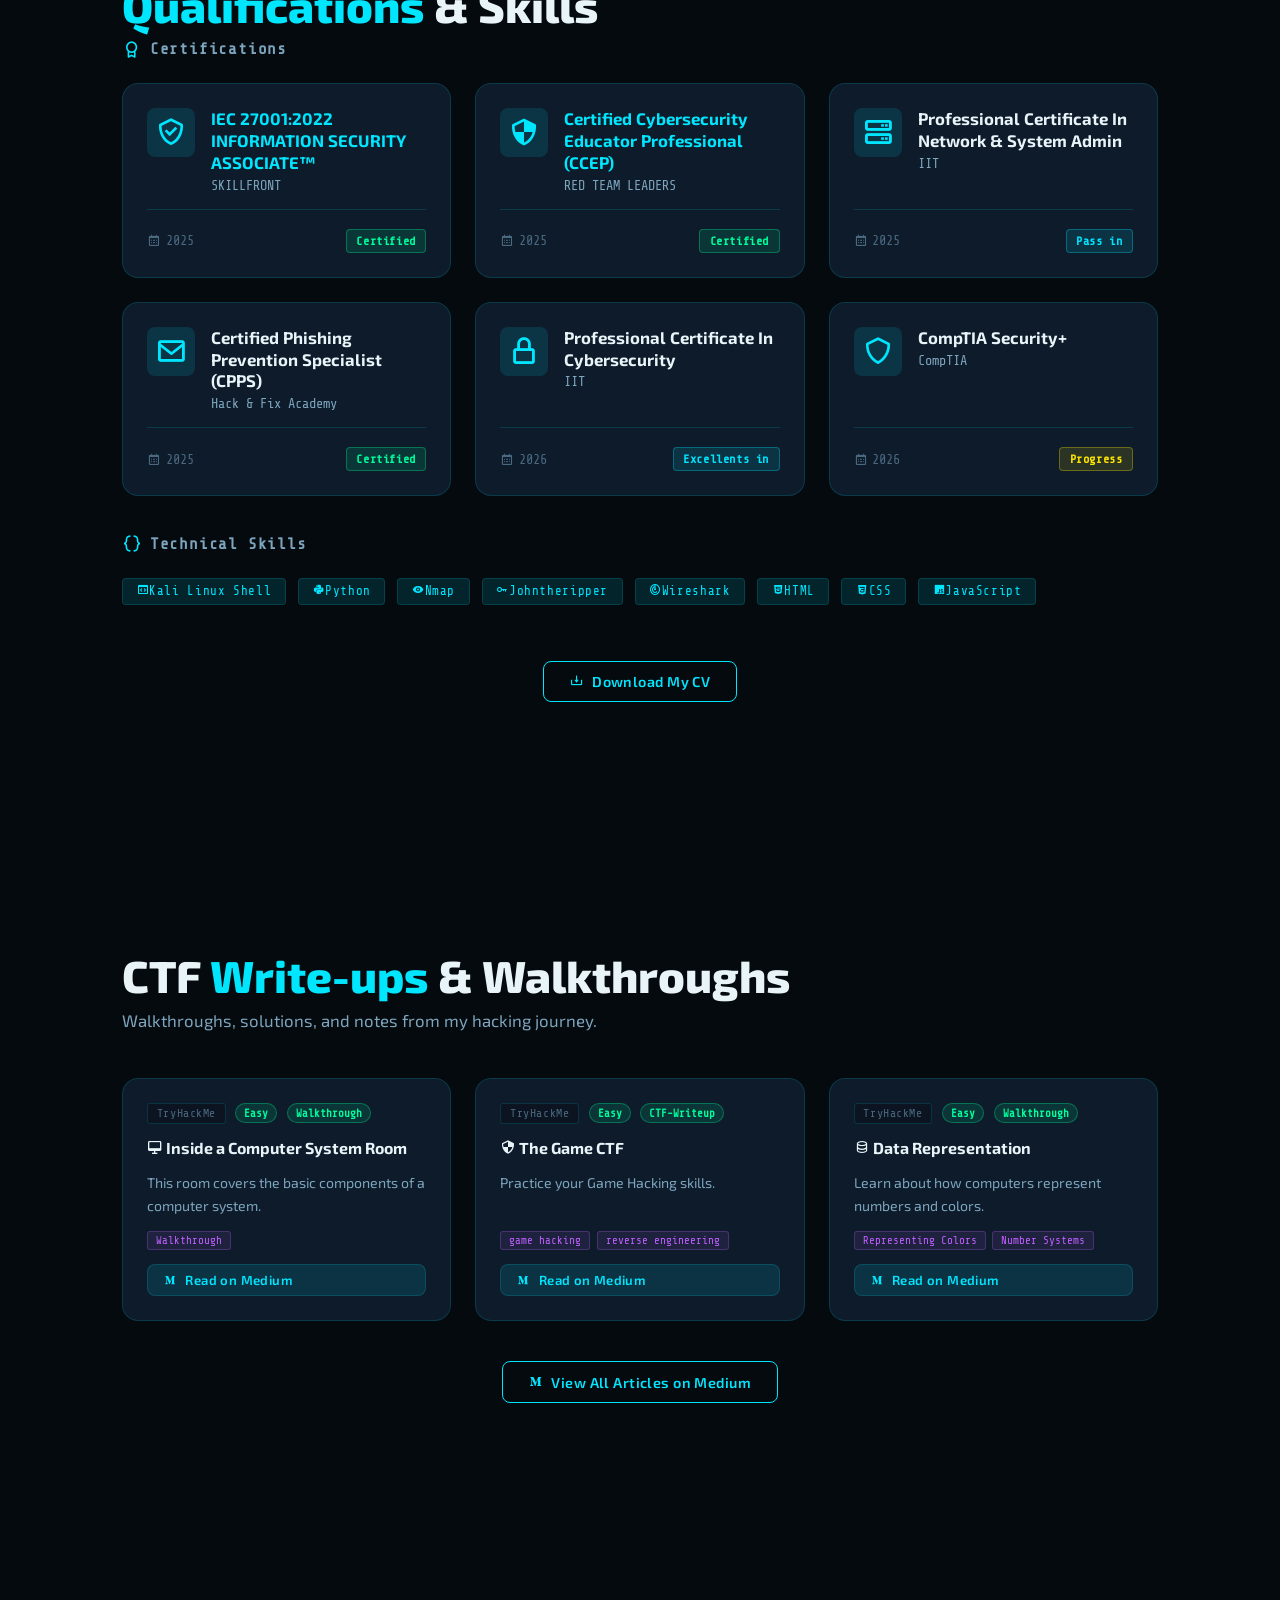
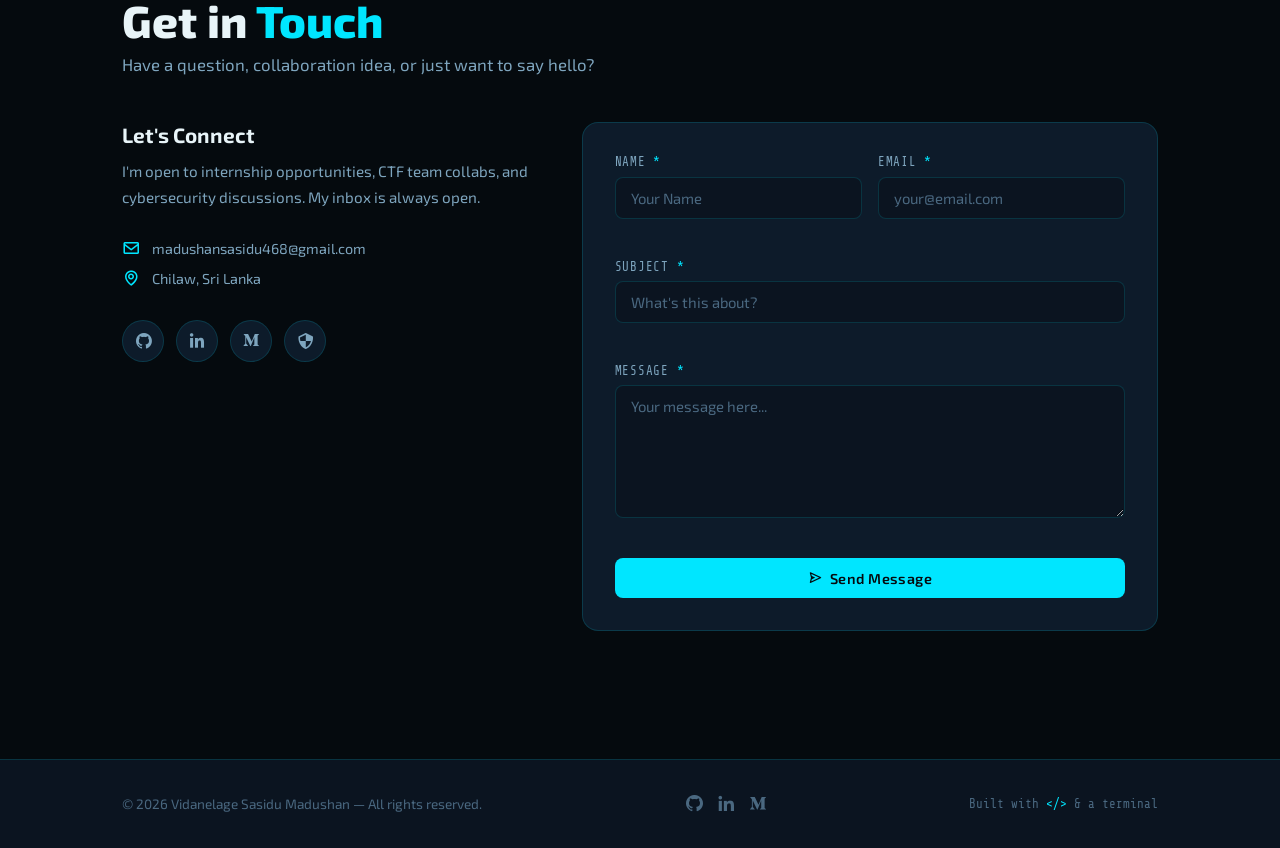
==== commit baf49452: "new" ====
--- a/index.html
+++ b/index.html
@@ -1,10 +1,9 @@
 <!DOCTYPE html>
-<html lang="en" data-theme="dark">
+<html data-theme="dark">
 <head>
   <meta charset="UTF-8" />
   <meta name="viewport" content="width=device-width, initial-scale=1.0" />
   <title>Vidanelage Sasidu Madushan — Portfolio</title>
-  <meta name="description" content="portfolio-website" />
 
   <!-- FONTS -->
   <link rel="preconnect" href="https://fonts.googleapis.com" />
@@ -20,19 +19,19 @@
 <body>
 
   <!-- Background canvas (matrix rain / particles) -->
-  <canvas id="bg-canvas" aria-hidden="true"></canvas>
+  <canvas id="bg-canvas"></canvas>
 
   <!-- ===== NAVBAR ===== -->
-  <header class="navbar" id="navbar" role="banner">
-    <nav class="nav-container" aria-label="Main navigation">
-
-      <a href="#home" class="nav-logo" aria-label="Home">
+  <header class="navbar" id="navbar">
+    <nav class="nav-container">
+
+      <a href="#home" class="nav-logo">
 
         <span class="logo-text">VSM</span>
         <span class="logo-dot">.</span>
       </a>
 
-      <ul class="nav-links" role="list">
+      <ul class="nav-links">
         <li><a href="#home"           class="nav-link active" data-section="home">Home</a></li>
         <li><a href="#about"          class="nav-link" data-section="about">About</a></li>
         <li><a href="#qualifications" class="nav-link" data-section="qualifications">Qualifications</a></li>
@@ -41,10 +40,10 @@
       </ul>
 
       <div class="nav-controls">
-        <button class="theme-toggle" id="themeToggle" aria-label="Toggle light/dark mode" title="Toggle theme">
-          <i class="bx bx-moon" id="themeIcon" aria-hidden="true"></i>
+        <button class="theme-toggle" id="themeToggle" title="Toggle theme">
+          <i class="bx bx-moon" id="themeIcon"></i>
         </button>
-        <button class="hamburger" id="hamburger" aria-label="Open menu" aria-expanded="false" aria-controls="mobileMenu">
+        <button class="hamburger" id="hamburger">
           <span class="ham-bar"></span>
           <span class="ham-bar"></span>
           <span class="ham-bar"></span>
@@ -52,8 +51,8 @@
       </div>
     </nav>
 
-    <div class="mobile-menu" id="mobileMenu" role="dialog" aria-label="Mobile navigation" hidden>
-      <ul class="mobile-links" role="list">
+    <div class="mobile-menu" id="mobileMenu" hidden>
+      <ul class="mobile-links">
         <li><a href="#home"           class="mobile-link">Home</a></li>
         <li><a href="#about"          class="mobile-link">About</a></li>
         <li><a href="#qualifications" class="mobile-link">Qualifications</a></li>
@@ -67,31 +66,31 @@
   <main id="main-content">
 
     <!-- 1 · HOME / HERO-->
-    <section id="home" class="section hero-section" aria-labelledby="hero-heading">
+    <section id="home" class="section hero-section">
       <div class="hero-content">
 
-        <div class="terminal-line" aria-hidden="true">
+        <div class="terminal-line">
           <span class="prompt">root@kali:~$</span>
           <span class="terminal-cmd"> whoami</span>
         </div>
         <h1 id="hero-heading" class="hero-name glitch" data-text="Vidanelage Sasidu Madushan">Vidanelage Sasidu Madushan</h1>
 
-        <p class="hero-subtitle" aria-live="polite">
+        <p class="hero-subtitle">
           <span class="typing-prefix">// </span>
-          <span id="typingText" class="typing-text" aria-label="Cybersecurity Enthusiast"></span>
-          <span class="cursor-blink" aria-hidden="true">|</span>
+          <span id="typingText" class="typing-text" ></span>
+          <span class="cursor-blink" >|</span>
         </p>
 
         <div class="hero-btns">
          <a href="#writeups" class="btn btn-primary" id="decryptBtn">
-          <i class="bx bx-terminal" aria-hidden="true"></i> View Write-ups
+          <i class="bx bx-terminal" ></i> View Write-ups
         </a>
           <a href="#contact" class="btn btn-outline">
-            <i class="bx bx-send" aria-hidden="true"></i> Get in Touch
+            <i class="bx bx-send" ></i> Get in Touch
           </a>
         </div>
         <!-- Decorative floating icons -->
-        <div class="floating-icons" aria-hidden="true">
+        <div class="floating-icons" >
           <span class="float-icon fi-1"><i class="bx bx-lock-alt"></i></span>
           <span class="float-icon fi-2"><i class="bx bx-code-alt"></i></span>
           <span class="float-icon fi-3"><i class="bx bx-bug"></i></span>
@@ -102,7 +101,7 @@
       </div>
 
       <!-- Profile photo -->
-      <div class="hero-photo-wrapper" aria-hidden="true">
+      <div class="hero-photo-wrapper" >
         <div class="photo-frame">
           <div class="photo-hex">
             
@@ -113,19 +112,19 @@
               id="profileImg"
             />
           </div>
-          <div class="photo-ring ring-1" aria-hidden="true"></div>
-          <div class="photo-ring ring-2" aria-hidden="true"></div>
-          <div class="photo-scan" aria-hidden="true"></div>
-        </div>
-      </div>
-
-      <a href="#about" class="scroll-indicator" aria-label="Scroll to About">
-        <span class="scroll-arrow" aria-hidden="true"></span>
+          <div class="photo-ring ring-1" ></div>
+          <div class="photo-ring ring-2" ></div>
+          <div class="photo-scan" ></div>
+        </div>
+      </div>
+
+      <a href="#about" class="scroll-indicator">
+        <span class="scroll-arrow" ></span>
       </a>
     </section>
 
     <!-- 2 · ABOUT -->
-    <section id="about" class="section reveal" aria-labelledby="about-heading">
+    <section id="about" class="section reveal" >
       <div class="container">
         <h2 id="about-heading" class="section-title"><span class="title-accent">About</span> Me</h2>
 
@@ -135,14 +134,14 @@
             <p>Hello! I'm <strong>Vidanelage Sasidu Madushan</strong>, a passionate cybersecurity enthusiast currently pursuing a degree in <strong>B.Sc. (Hons) in Information Technology and Management</strong> at the University of <strong>Moratuwa</strong>.</p>
             <p>I'm deeply fascinated by how systems work and how they can be broken — and then secured. My journey began when I discovered TryHackMe and realised that understanding attacks is the first step to building stronger defences.</p>
 
-            <ul class="about-facts" aria-label="Quick facts">
+            <ul class="about-facts" >
               <li><span class="fact-label">Location</span><span class="fact-value">Chilaw, Sri Lanka</span></li>
               <li><span class="fact-label">Focus</span><span class="fact-value">Ethical Hacking &amp; Web Security</span></li>
               <li><span class="fact-label">Platforms</span><span class="fact-value">TryHackMe, HackTheBox</span></li>
             </ul>
           </div>
 
-          <div class="about-terminal reveal-child" aria-hidden="true">
+          <div class="about-terminal reveal-child" >
             <div class="term-bar">
               <span class="term-dot red"></span>
               <span class="term-dot yellow"></span>
@@ -165,13 +164,13 @@
     </section>
 
     <!-- 3 · QUALIFICATIONs -->
-    <section id="qualifications" class="section reveal" aria-labelledby="qual-heading">
+    <section id="qualifications" class="section reveal" >
       <div class="container">
         <h2 id="qual-heading" class="section-title"><span class="title-accent">Qualifications</span> &amp; Skills</h2>
 
         <!-- Certifications -->
 <div class="subsection">
-  <h3 class="subsection-title"><i class="bx bx-award" aria-hidden="true"></i> Certifications</h3>
+  <h3 class="subsection-title"><i class="bx bx-award" ></i> Certifications</h3>
   
   <div class="quals-grid reveal-child">
 
@@ -261,27 +260,27 @@
 </div>
 <br><br>
 <div class="subsection">
-  <h3 class="subsection-title"><i class="bx bx-code-curly" aria-hidden="true"></i> Technical Skills</h3>
-  <div class="skills-grid" role="list" aria-label="Technical skills">
-    <span class="skill-tag reveal-child"><i class="bx bx-code-block" aria-hidden="true"></i>Kali Linux Shell</span>
-    <span class="skill-tag reveal-child"><i class="bx bxl-python" aria-hidden="true"></i>Python</span>
-    <span class="skill-tag reveal-child"><i class="bx bxs-show" aria-hidden="true"></i>Nmap</span>
-    <span class="skill-tag reveal-child"><i class="bx bx-key" aria-hidden="true"></i>Johntheripper</span>
-    <span class="skill-tag reveal-child"><i class="bx bx-radar" aria-hidden="true"></i>Wireshark</span>
-    <span class="skill-tag reveal-child"><i class="bx bxl-html5" aria-hidden="true"></i>HTML</span>
-    <span class="skill-tag reveal-child"><i class="bx bxl-css3" aria-hidden="true"></i>CSS</span>
-    <span class="skill-tag reveal-child"><i class="bx bxl-javascript" aria-hidden="true"></i>JavaScript</span>
+  <h3 class="subsection-title"><i class="bx bx-code-curly" ></i> Technical Skills</h3>
+  <div class="skills-grid" >
+    <span class="skill-tag reveal-child"><i class="bx bx-code-block" ></i>Kali Linux Shell</span>
+    <span class="skill-tag reveal-child"><i class="bx bxl-python" ></i>Python</span>
+    <span class="skill-tag reveal-child"><i class="bx bxs-show" ></i>Nmap</span>
+    <span class="skill-tag reveal-child"><i class="bx bx-key" ></i>Johntheripper</span>
+    <span class="skill-tag reveal-child"><i class="bx bx-radar" ></i>Wireshark</span>
+    <span class="skill-tag reveal-child"><i class="bx bxl-html5" ></i>HTML</span>
+    <span class="skill-tag reveal-child"><i class="bx bxl-css3" ></i>CSS</span>
+    <span class="skill-tag reveal-child"><i class="bx bxl-javascript" ></i>JavaScript</span>
   </div>
 </div>
 <div class="section-cta reveal-child">
   <a href="resume.pdf" download="Sasidu_Madushan_CV.pdf" class="btn btn-outline" target="_blank">
-    <i class="bx bx-download" aria-hidden="true"></i> Download My CV
+    <i class="bx bx-download" ></i> Download My CV
   </a>
 </div>
     </section>
 
     <!--  4 · WRITE-UPS-->
-    <section id="writeups" class="section reveal" aria-labelledby="writeups-heading">
+    <section id="writeups" class="section reveal">
       <div class="container">
         <h2 id="writeups-heading" class="section-title">CTF <span class="title-accent">Write-ups</span> &amp; Walkthroughs</h2>
         <p class="section-sub">Walkthroughs, solutions, and notes from my hacking journey.</p>
@@ -294,11 +293,11 @@
               <span class="wu-difficulty easy">Easy</span>
               <span class="wu-difficulty easy">Walkthrough</span>
             </div>
-            <h3 class="wu-title"><i class="bx bx-desktop" aria-hidden="true"></i> Inside a Computer System Room</h3>
+            <h3 class="wu-title"><i class="bx bx-desktop" ></i> Inside a Computer System Room</h3>
             <p class="wu-desc">This room covers the basic components of a computer system.</p>
             <div class="wu-tags"><span class="wu-tag">Walkthrough</span></div>
             <a href="https://medium.com/@madushansasidu468/inside-a-computer-system-walkthrough-tryhackme-b51259d40457" target="_blank" rel="noopener noreferrer" class="btn btn-sm">
-              <i class="bx bxl-medium" aria-hidden="true"></i> Read on Medium
+              <i class="bx bxl-medium" ></i> Read on Medium
             </a>
           </article>
 
@@ -308,11 +307,11 @@
               <span class="wu-difficulty easy">Easy</span>
               <span class="wu-difficulty easy">CTF-Writeup</span>
             </div>
-            <h3 class="wu-title"><i class="bx bx-shield-quarter" aria-hidden="true"></i> The Game CTF</h3>
+            <h3 class="wu-title"><i class="bx bx-shield-quarter" ></i> The Game CTF</h3>
             <p class="wu-desc">Practice your Game Hacking skills.</p>
             <div class="wu-tags"><span class="wu-tag">game hacking</span><span class="wu-tag">reverse engineering</span></div>
             <a href="https://medium.com/@madushansasidu468/the-game-ctf-tryhackme-4467248d11a4" target="_blank" rel="noopener noreferrer" class="btn btn-sm">
-              <i class="bx bxl-medium" aria-hidden="true"></i> Read on Medium
+              <i class="bx bxl-medium" ></i> Read on Medium
             </a>
           </article>
 
@@ -322,25 +321,25 @@
               <span class="wu-difficulty easy">Easy</span> 
               <span class="wu-difficulty easy">Walkthrough</span>
             </div>
-            <h3 class="wu-title"><i class="bx bx-data" aria-hidden="true"></i> Data Representation</h3>
+            <h3 class="wu-title"><i class="bx bx-data" ></i> Data Representation</h3>
             <p class="wu-desc">Learn about how computers represent numbers and colors.</p>
             <div class="wu-tags"><span class="wu-tag">Representing Colors</span><span class="wu-tag">Number Systems</span></div>
             <a href="https://medium.com/@madushansasidu468/data-representation-walkthrough-tryhackme-b1f143f2a384" target="_blank" rel="noopener noreferrer" class="btn btn-sm">
-              <i class="bx bxl-medium" aria-hidden="true"></i> Read on Medium
+              <i class="bx bxl-medium" ></i> Read on Medium
             </a>
           </article>
         </div>
 
         <div class="section-cta">
           <a href="https://medium.com/@madushansasidu468" target="_blank" rel="noopener noreferrer" class="btn btn-outline">
-            <i class="bx bxl-medium" aria-hidden="true"></i> View All Articles on Medium
+            <i class="bx bxl-medium" ></i> View All Articles on Medium
           </a>
         </div>
       </div>
     </section>
 
     <!-- 5 · CONTACT -->
-    <section id="contact" class="section reveal" aria-labelledby="contact-heading">
+    <section id="contact" class="section reveal">
       <div class="container">
         <h2 id="contact-heading" class="section-title">Get in <span class="title-accent">Touch</span></h2>
         <p class="section-sub">Have a question, collaboration idea, or just want to say hello?</p>
@@ -350,59 +349,59 @@
           <div class="contact-info reveal-child">
             <h3>Let's Connect</h3>
             <p>I'm open to internship opportunities, CTF team collabs, and cybersecurity discussions. My inbox is always open.</p>
-            <ul class="contact-details" aria-label="Contact details">
+            <ul class="contact-details" >
               <li>
-                <i class="bx bx-envelope" aria-hidden="true"></i>
+                <i class="bx bx-envelope" ></i>
                 <a href="mailto:madushansasidu468@gmail.com">madushansasidu468@gmail.com</a>
               </li>
               <li>
-                <i class="bx bx-map" aria-hidden="true"></i>
+                <i class="bx bx-map" ></i>
                 <span>Chilaw, Sri Lanka</span>
               </li>
             </ul>
-            <div class="contact-socials" aria-label="Social links">
-              <a href="https://github.com/madushan2005"      target="_blank" rel="noopener noreferrer" aria-label="GitHub"   ><i class="bx bxl-github"         aria-hidden="true"></i></a>
-              <a href="https://www.linkedin.com/in/vidanelage-sasidu-madushan-4704b335a/" target="_blank" rel="noopener noreferrer" aria-label="LinkedIn"><i class="bx bxl-linkedin"         aria-hidden="true"></i></a>
-              <a href="https://medium.com/@madushansasidu468"     target="_blank" rel="noopener noreferrer" aria-label="Medium"  ><i class="bx bxl-medium"           aria-hidden="true"></i></a>
-              <a href="https://tryhackme.com/p/Madushan1" target="_blank" rel="noopener noreferrer" aria-label="TryHackMe"><i class="bx bx-shield-quarter"  aria-hidden="true"></i></a>
+            <div class="contact-socials" >
+              <a href="https://github.com/madushan2005"      target="_blank" rel="noopener noreferrer" ><i class="bx bxl-github"         ></i></a>
+              <a href="https://www.linkedin.com/in/vidanelage-sasidu-madushan-4704b335a/" target="_blank" rel="noopener noreferrer" ><i class="bx bxl-linkedin"         ></i></a>
+              <a href="https://medium.com/@madushansasidu468"     target="_blank" rel="noopener noreferrer" ><i class="bx bxl-medium"           ></i></a>
+              <a href="https://tryhackme.com/p/Madushan1" target="_blank" rel="noopener noreferrer" ><i class="bx bx-shield-quarter"  ></i></a>
             </div>
           </div>
 
           <div class="contact-form-wrapper reveal-child">
-            <form id="contactForm" class="contact-form" novalidate aria-label="Contact form" action="https://formspree.io/f/mnjljgdl" method="POST">
-
-              <div class="form-success" id="formSuccess" role="alert" aria-live="polite" hidden>
-                <i class="bx bx-check-circle" aria-hidden="true"></i>
+            <form id="contactForm" class="contact-form" novalidate  action="https://formspree.io/f/mnjljgdl" method="POST">
+
+              <div class="form-success" id="formSuccess" hidden>
+                <i class="bx bx-check-circle" ></i>
                 <p>Your message has been submitted successfully!</p>
               </div>
 
               <div class="form-row">
                 <div class="form-group">
-                  <label for="contactName">Name <span aria-hidden="true">*</span></label>
-                  <input type="text"  id="contactName"    name="name"    placeholder="Your Name" autocomplete="name"  required aria-required="true" />
-                  <span class="field-error" id="nameError" role="alert"></span>
+                  <label for="contactName">Name <span >*</span></label>
+                  <input type="text"  id="contactName"    name="name"    placeholder="Your Name" autocomplete="name"  required  />
+                  <span class="field-error" id="nameError" ></span>
                 </div>
                 <div class="form-group">
-                  <label for="contactEmail">Email <span aria-hidden="true">*</span></label>
-                  <input type="email" id="contactEmail"   name="email"   placeholder="your@email.com"   autocomplete="email" required aria-required="true" />
-                  <span class="field-error" id="emailError" role="alert"></span>
+                  <label for="contactEmail">Email <span >*</span></label>
+                  <input type="email" id="contactEmail"   name="email"   placeholder="your@email.com"   autocomplete="email" required  />
+                  <span class="field-error" id="emailError" ></span>
                 </div>
               </div>
 
               <div class="form-group">
-                <label for="contactSubject">Subject <span aria-hidden="true">*</span></label>
-                <input type="text" id="contactSubject" name="subject" placeholder="What's this about?" required aria-required="true" />
-                <span class="field-error" id="subjectError" role="alert"></span>
+                <label for="contactSubject">Subject <span >*</span></label>
+                <input type="text" id="contactSubject" name="subject" placeholder="What's this about?" required  />
+                <span class="field-error" id="subjectError" ></span>
               </div>
 
               <div class="form-group">
-                <label for="contactMessage">Message <span aria-hidden="true">*</span></label>
-                <textarea id="contactMessage" name="message" rows="6" placeholder="Your message here..." required aria-required="true"></textarea>
-                <span class="field-error" id="messageError" role="alert"></span>
+                <label for="contactMessage">Message <span >*</span></label>
+                <textarea id="contactMessage" name="message" rows="6" placeholder="Your message here..." required ></textarea>
+                <span class="field-error" id="messageError" ></span>
               </div>
 
               <button type="submit" class="btn btn-primary btn-full" id="submitBtn">
-                <i class="bx bx-send" aria-hidden="true"></i>
+                <i class="bx bx-send" ></i>
                 <span>Send Message</span>
               </button>
             </form>
@@ -415,22 +414,22 @@
   </main>
 
   <!--FOOTER-->
-  <footer class="footer" role="contentinfo">
+  <footer class="footer">
     <div class="footer-container">
 
       <p class="footer-copy">&copy; <span id="footerYear"></span> Vidanelage Sasidu Madushan — All rights reserved.</p>
-      <div class="footer-social" aria-label="Social links">
-        <a href="https://github.com/madushan2005"      target="_blank" rel="noopener noreferrer" aria-label="GitHub"  ><i class="bx bxl-github"  aria-hidden="true"></i></a>
-        <a href="https://linkedin.com/in/vidanelage-sasidu-madushan-4704b335a/" target="_blank" rel="noopener noreferrer" aria-label="LinkedIn"><i class="bx bxl-linkedin" aria-hidden="true"></i></a>
-        <a href="https://medium.com/@madushansasidu468"     target="_blank" rel="noopener noreferrer" aria-label="Medium" ><i class="bx bxl-medium"   aria-hidden="true"></i></a>
-      </div>
-      <p class="footer-built">Built with <span aria-label="love">&lt;/&gt;</span> &amp; a terminal</p>
+      <div class="footer-social" >
+        <a href="https://github.com/madushan2005"      target="_blank" rel="noopener noreferrer" ><i class="bx bxl-github"  ></i></a>
+        <a href="https://linkedin.com/in/vidanelage-sasidu-madushan-4704b335a/" target="_blank" rel="noopener noreferrer" ><i class="bx bxl-linkedin" ></i></a>
+        <a href="https://medium.com/@madushansasidu468"     target="_blank" rel="noopener noreferrer" ><i class="bx bxl-medium"   ></i></a>
+      </div>
+      <p class="footer-built">Built with <span ">&lt;/&gt;</span> &amp; a terminal</p>
     </div>
   </footer>
 
   <!-- Scroll-to-top button -->
-  <button class="scroll-top" id="scrollTop" aria-label="Back to top" title="Back to top" hidden>
-    <i class="bx bx-chevron-up" aria-hidden="true"></i>
+  <button class="scroll-top" id="scrollTop" title="Back to top" hidden>
+    <i class="bx bx-chevron-up" ></i>
   </button>
 
   
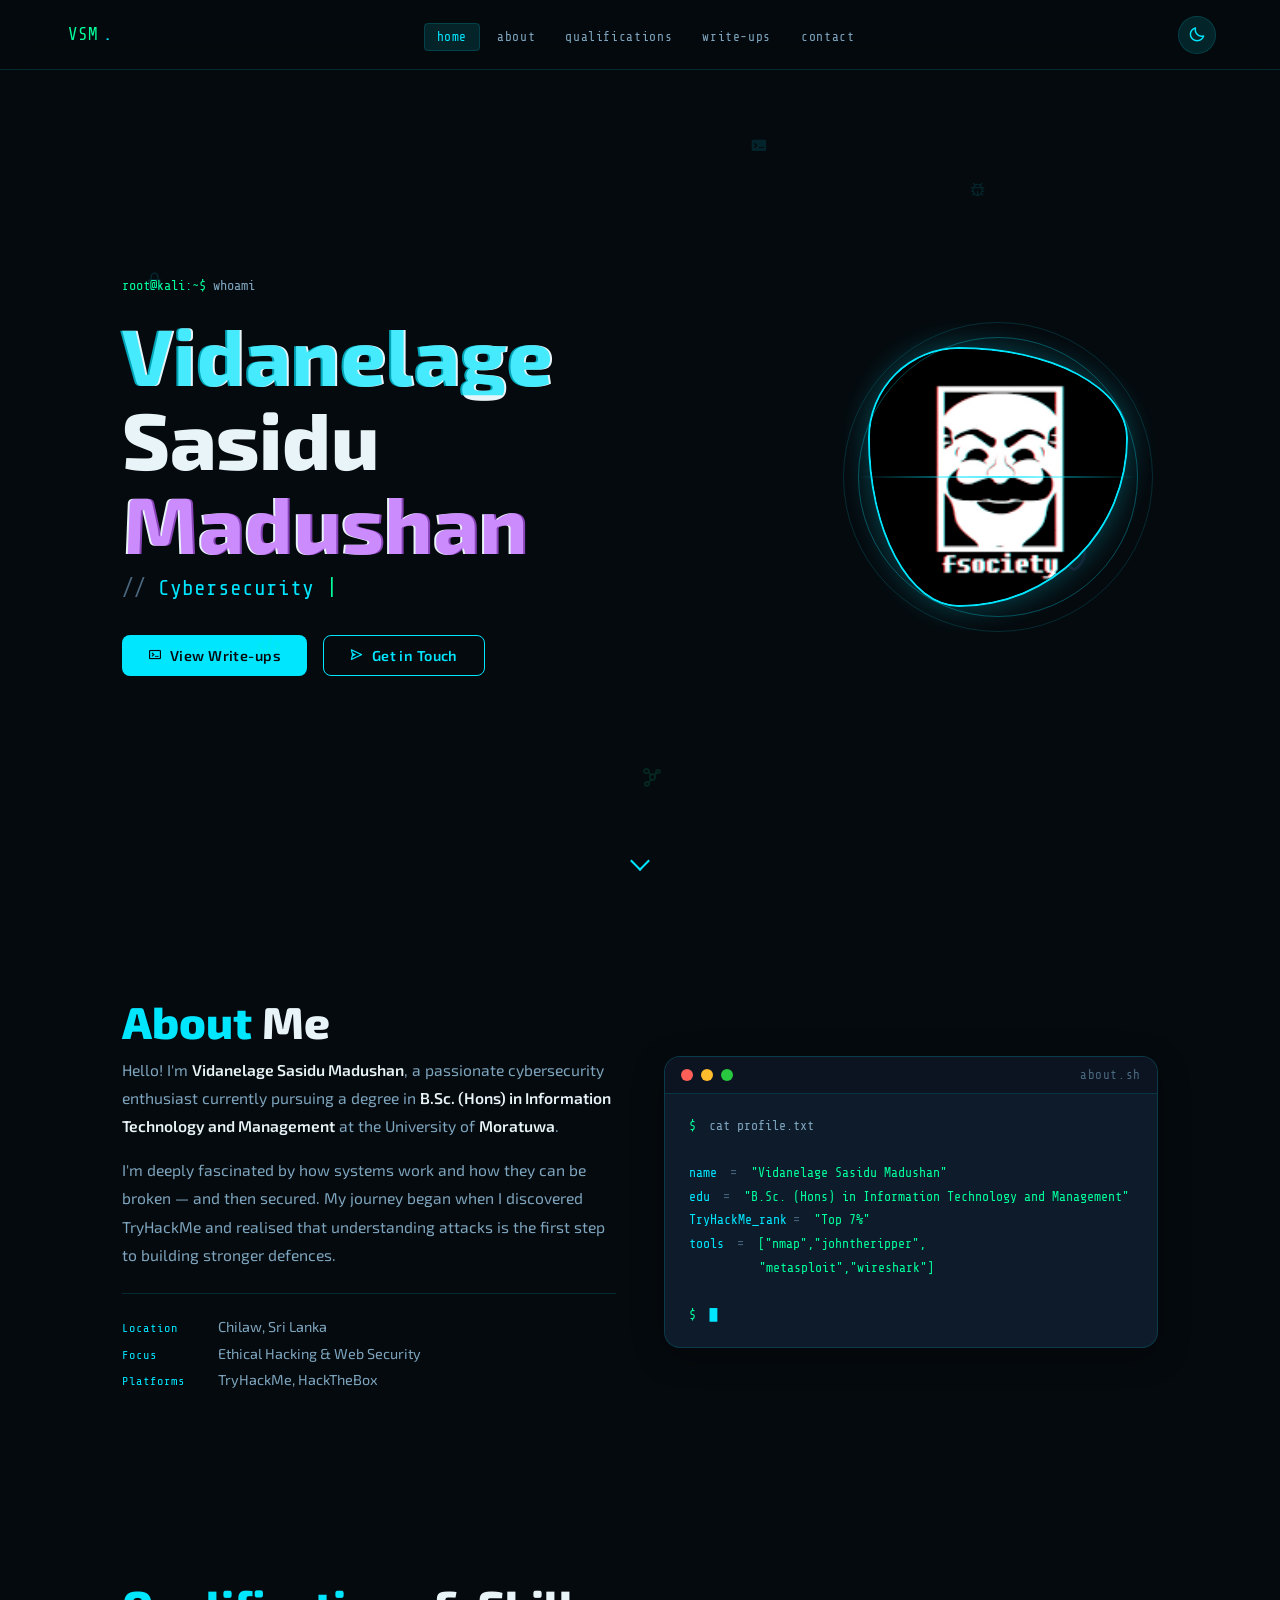
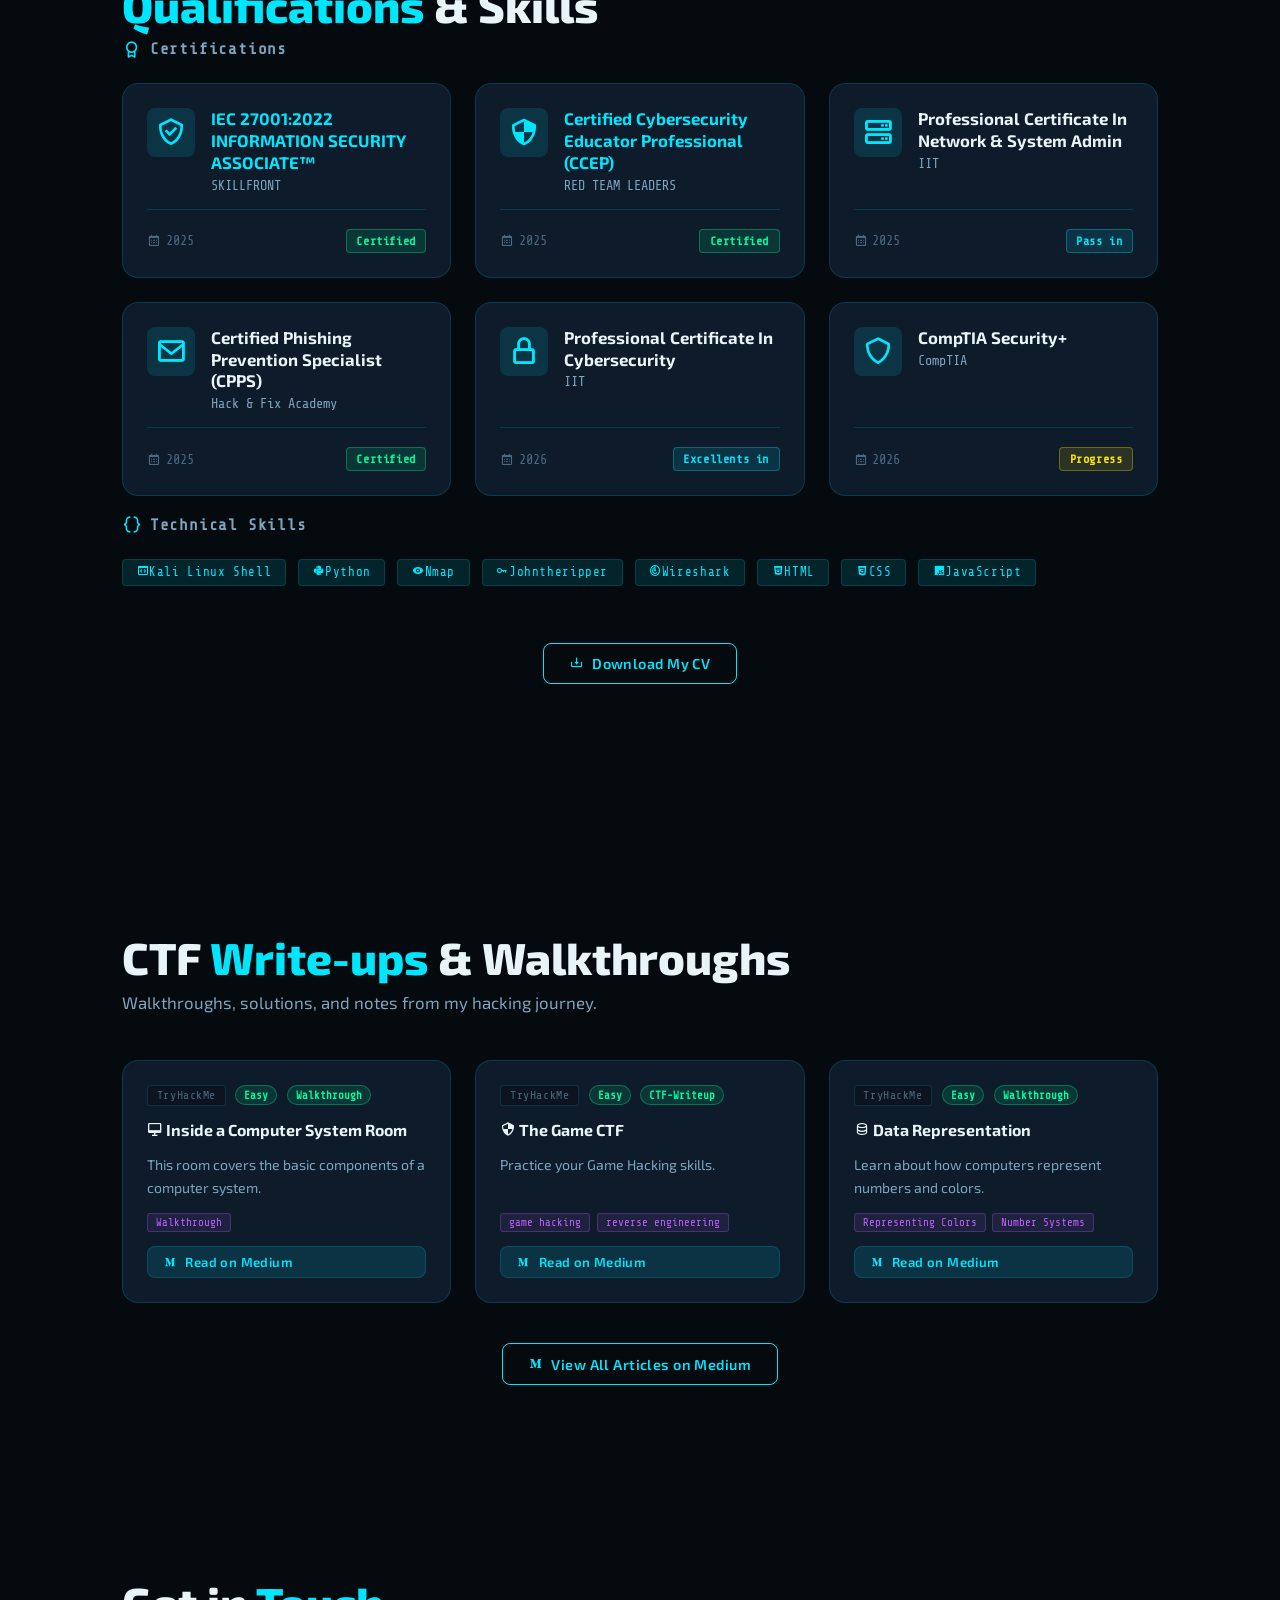
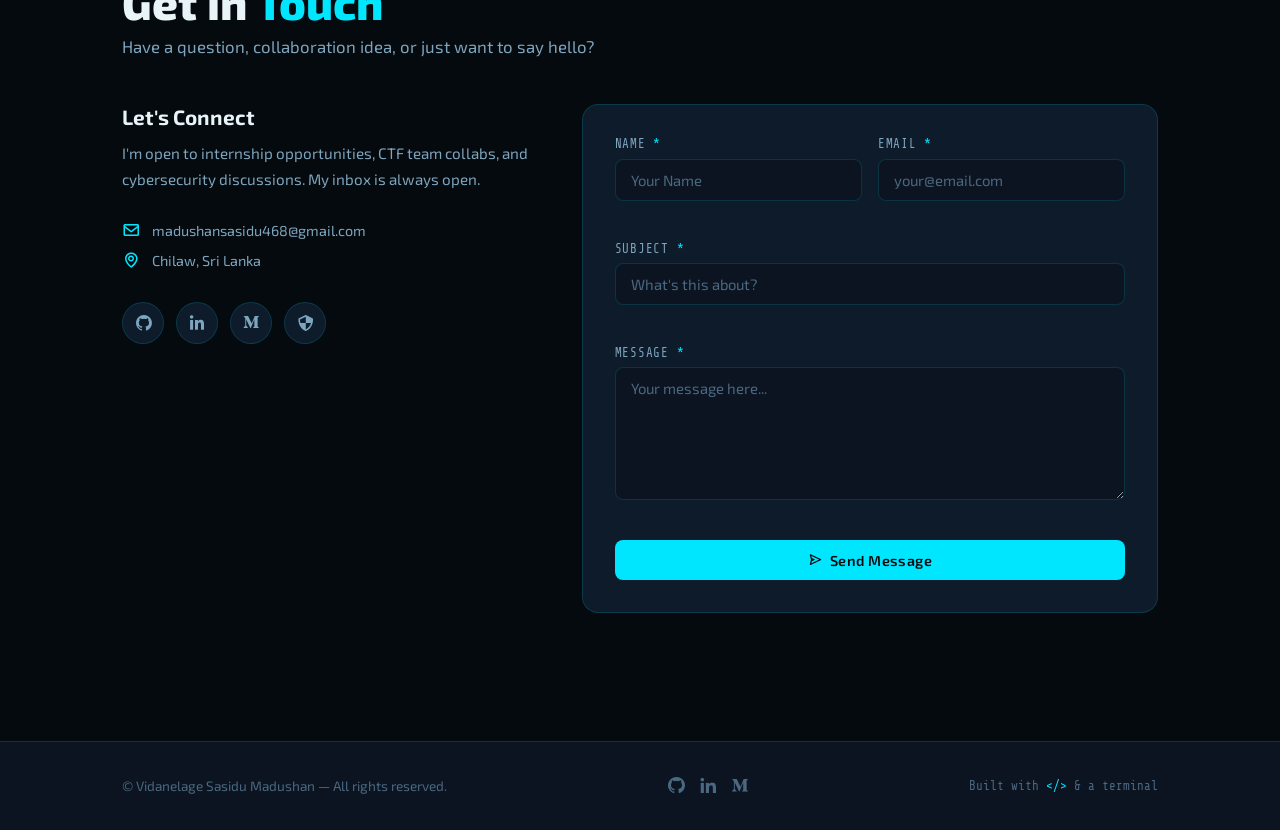
==== commit b458d912: "new JS" ====
--- a/index.html
+++ b/index.html
@@ -258,7 +258,7 @@
     </div>
   </div>
 </div>
-<br><br>
+<br>
 <div class="subsection">
   <h3 class="subsection-title"><i class="bx bx-code-curly" ></i> Technical Skills</h3>
   <div class="skills-grid" >
@@ -270,13 +270,16 @@
     <span class="skill-tag reveal-child"><i class="bx bxl-html5" ></i>HTML</span>
     <span class="skill-tag reveal-child"><i class="bx bxl-css3" ></i>CSS</span>
     <span class="skill-tag reveal-child"><i class="bx bxl-javascript" ></i>JavaScript</span>
-  </div>
-</div>
-<div class="section-cta reveal-child">
+  
+  </div>
+  <br><br><br>
+  <div class="section-cta reveal-child">
   <a href="resume.pdf" download="Sasidu_Madushan_CV.pdf" class="btn btn-outline" target="_blank">
-    <i class="bx bx-download" ></i> Download My CV
+    <i class="bx bx-download" ></i> Download My CV 
   </a>
 </div>
+</div>
+
     </section>
 
     <!--  4 · WRITE-UPS-->
--- a/style.css
+++ b/style.css
@@ -1110,20 +1110,7 @@
 .writeups-grid .reveal-child.visible:nth-child(3) { transition-delay: 0.16s; }
 .writeups-grid .reveal-child.visible:nth-child(4) { transition-delay: 0.24s; }
 
-.links-grid .reveal-child.visible:nth-child(2) { transition-delay: 0.06s; }
-.links-grid .reveal-child.visible:nth-child(3) { transition-delay: 0.12s; }
-.links-grid .reveal-child.visible:nth-child(4) { transition-delay: 0.18s; }
-.links-grid .reveal-child.visible:nth-child(5) { transition-delay: 0.24s; }
-.links-grid .reveal-child.visible:nth-child(6) { transition-delay: 0.30s; }
-
-/* 14. UTILITIES */
-.sr-only {
-  position: absolute; width: 1px; height: 1px;
-  padding: 0; margin: -1px; overflow: hidden;
-  clip: rect(0,0,0,0); white-space: nowrap; border: 0;
-}
-
-/* 15. RESPONSIVE*/
+/* 14. RESPONSIVE*/
 
 /* Tablet */
 @media (max-width: 960px) {
@@ -1162,7 +1149,6 @@
   .footer-container { flex-direction: column; align-items: center; text-align: center; }
 
   .writeups-grid { grid-template-columns: 1fr; }
-  .links-grid    { grid-template-columns: 1fr; }
   .cert-grid     { grid-template-columns: 1fr; }
 }
 
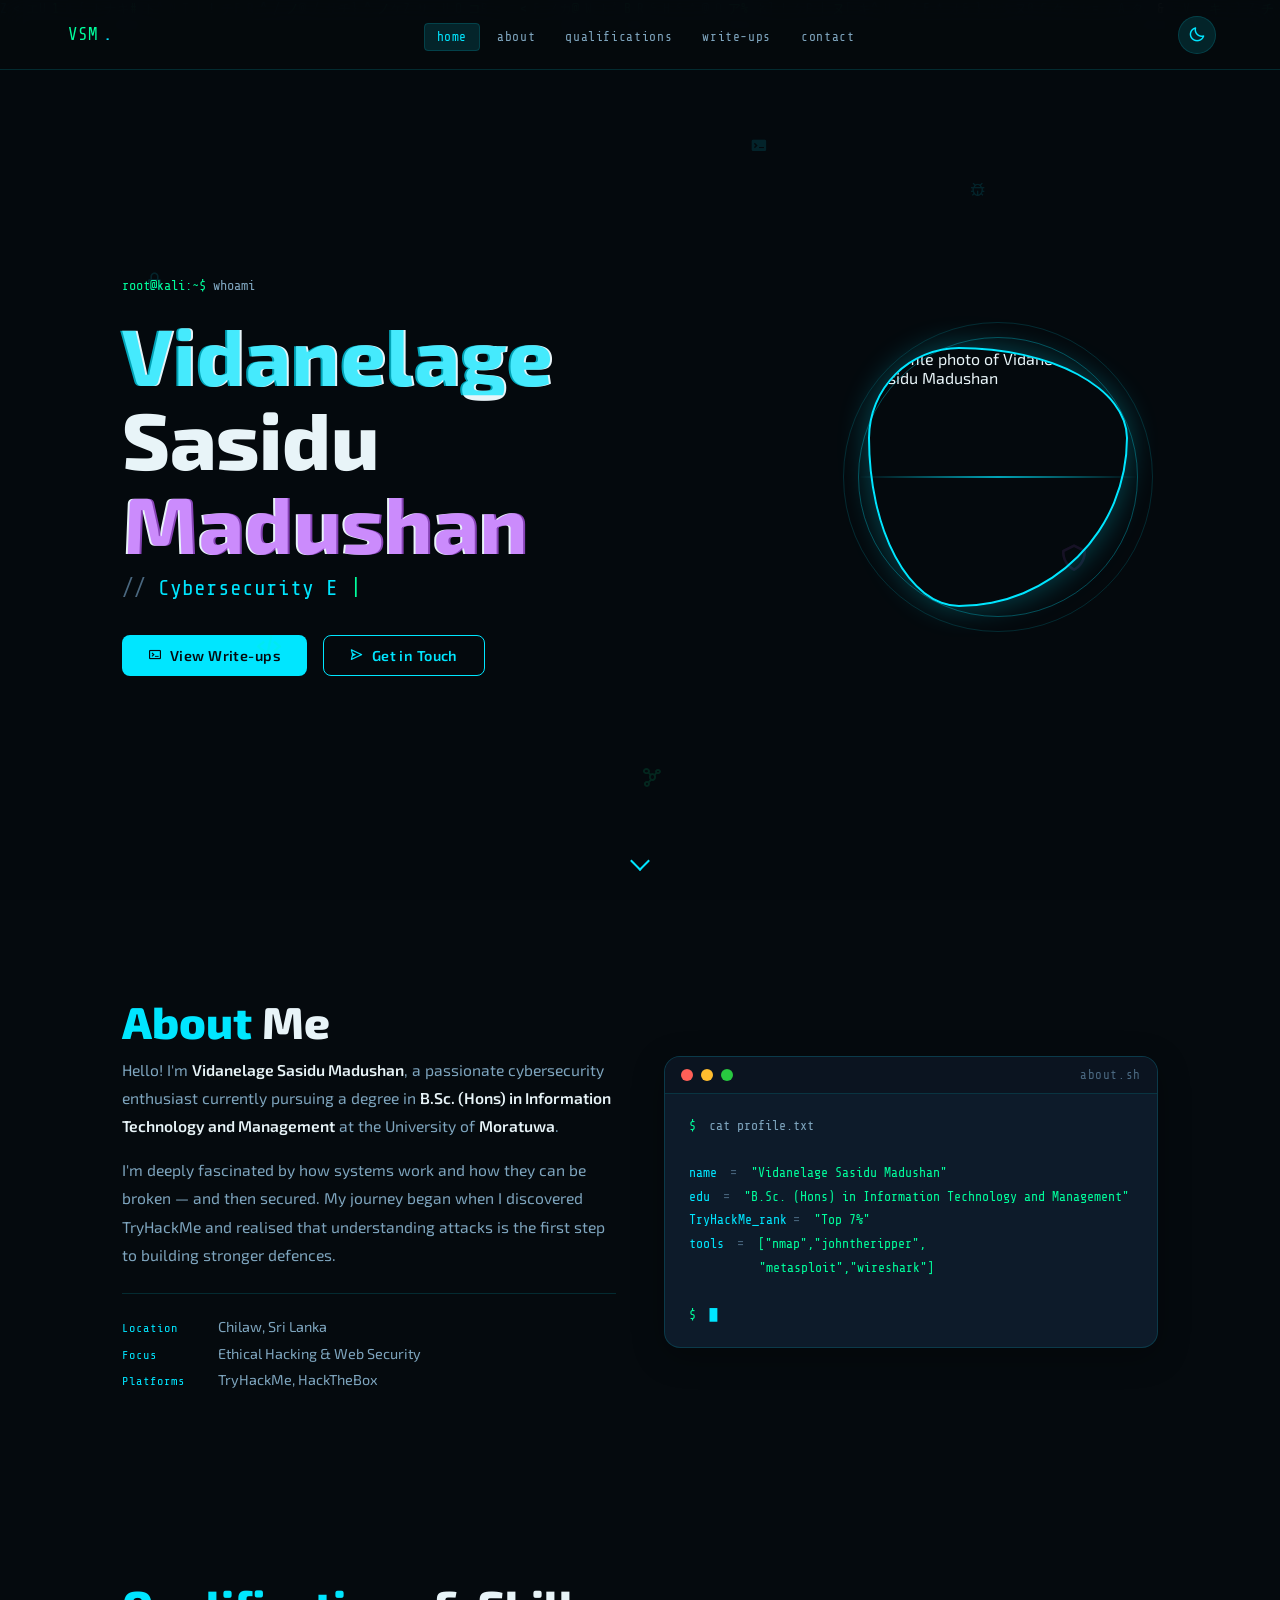
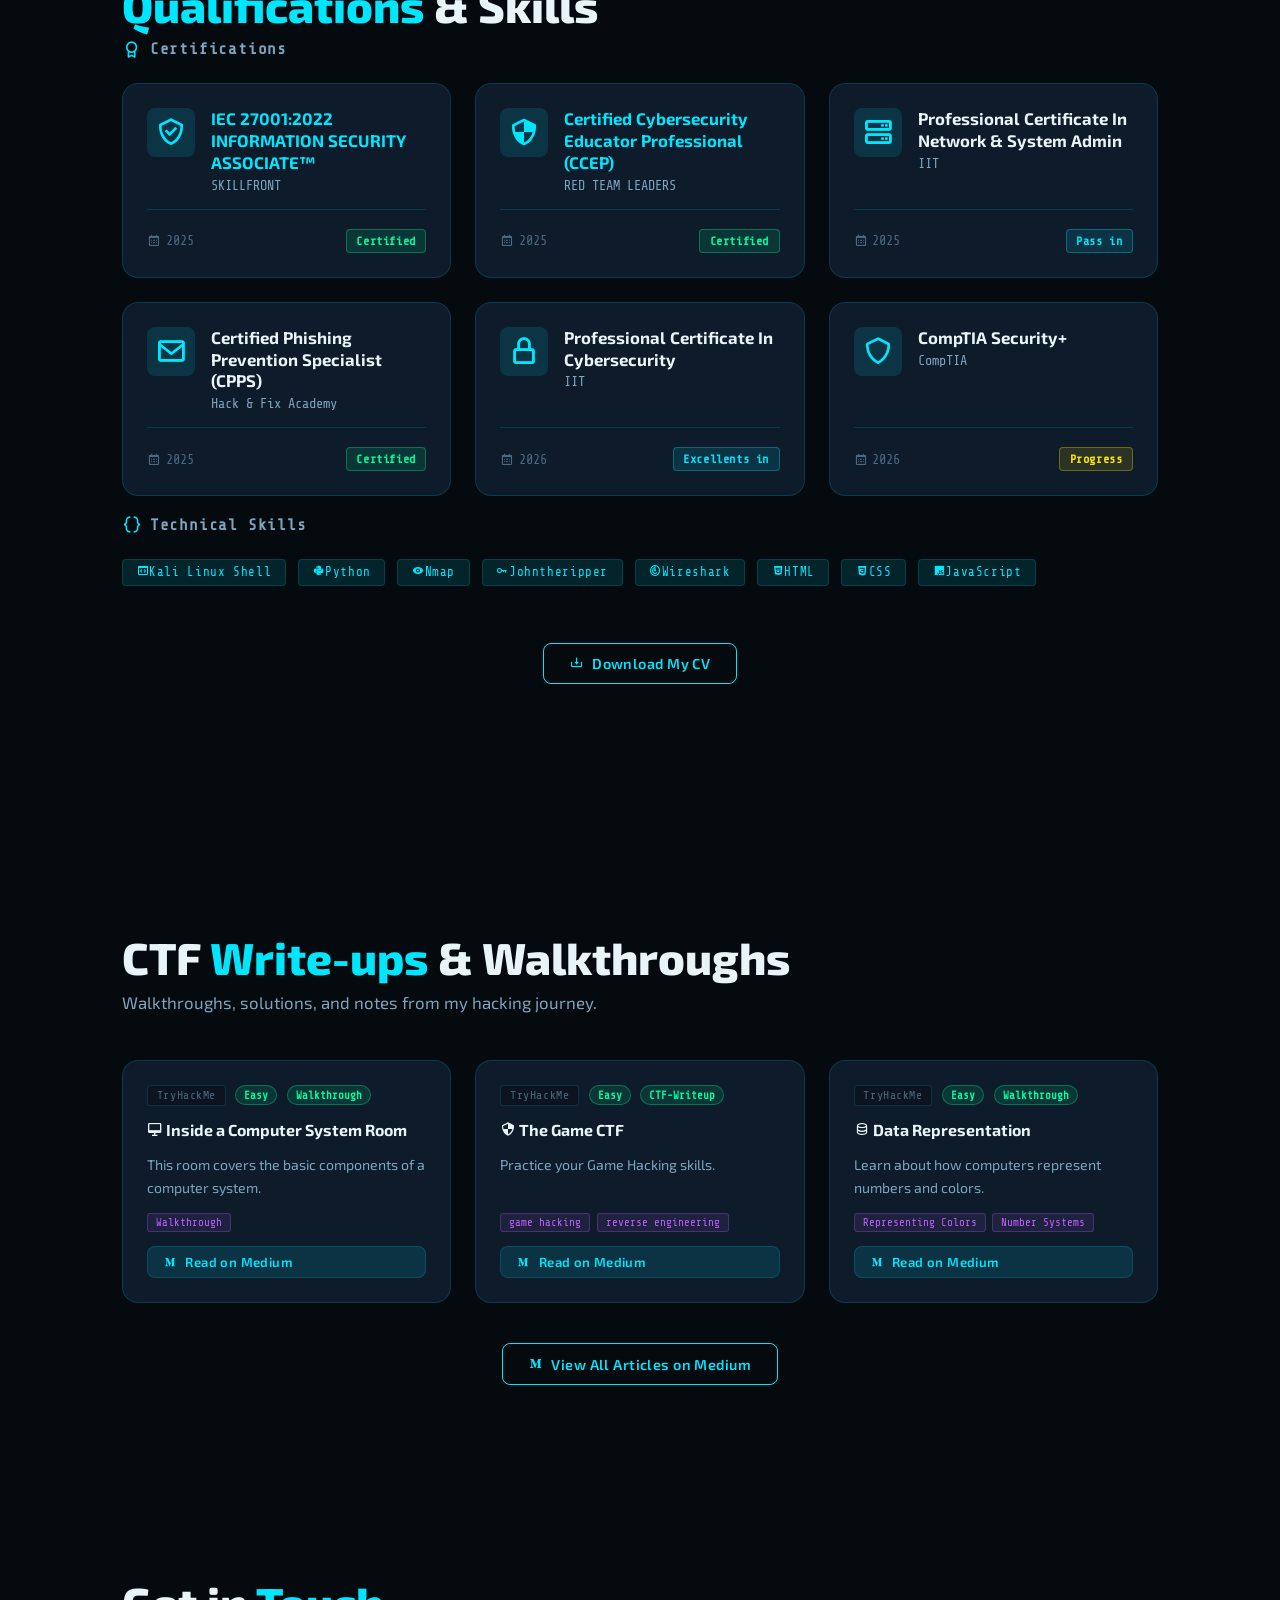
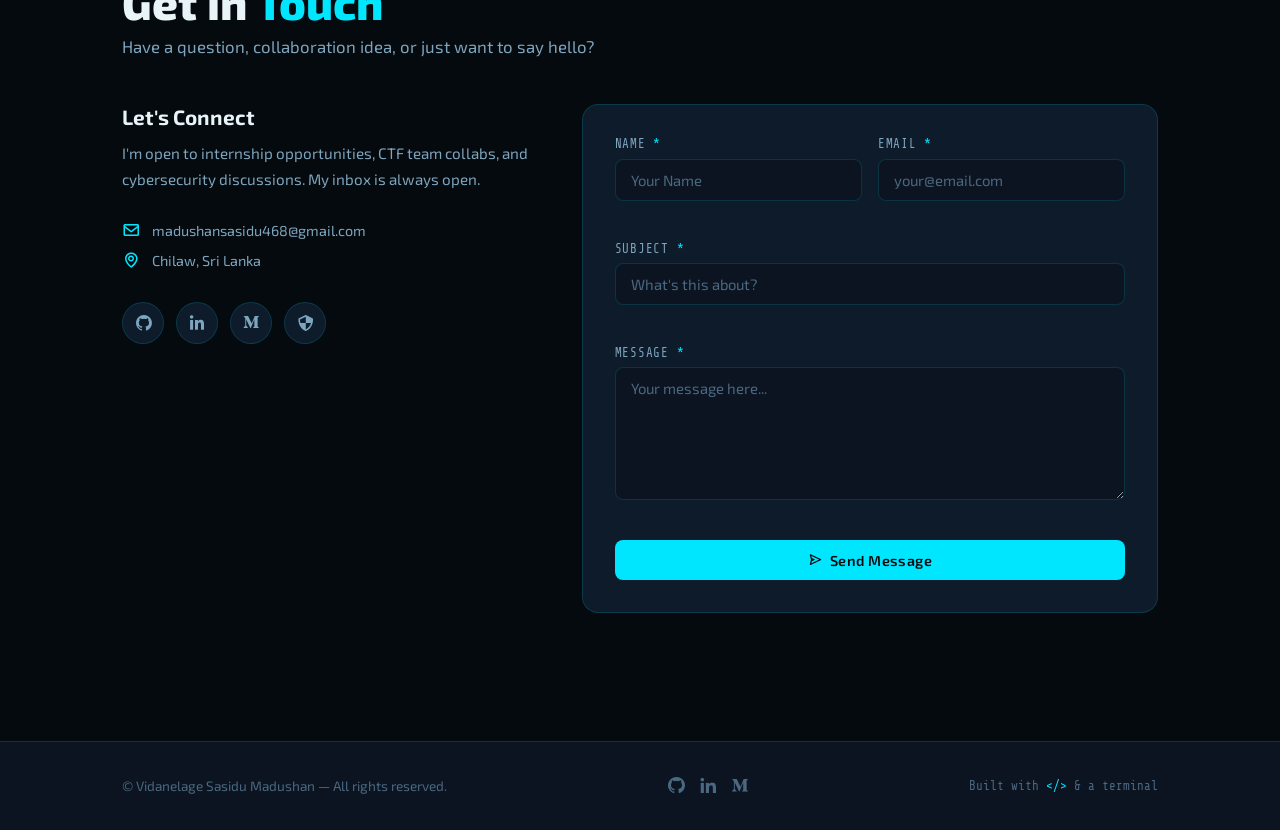
==== commit 153291c5: "profile pic" ====
--- a/index.html
+++ b/index.html
@@ -106,7 +106,7 @@
           <div class="photo-hex">
             
             <img
-              src="images.png"
+              src="me.png"
               alt="Profile photo of Vidanelage Sasidu Madushan"
               class="profile-img"
               id="profileImg"
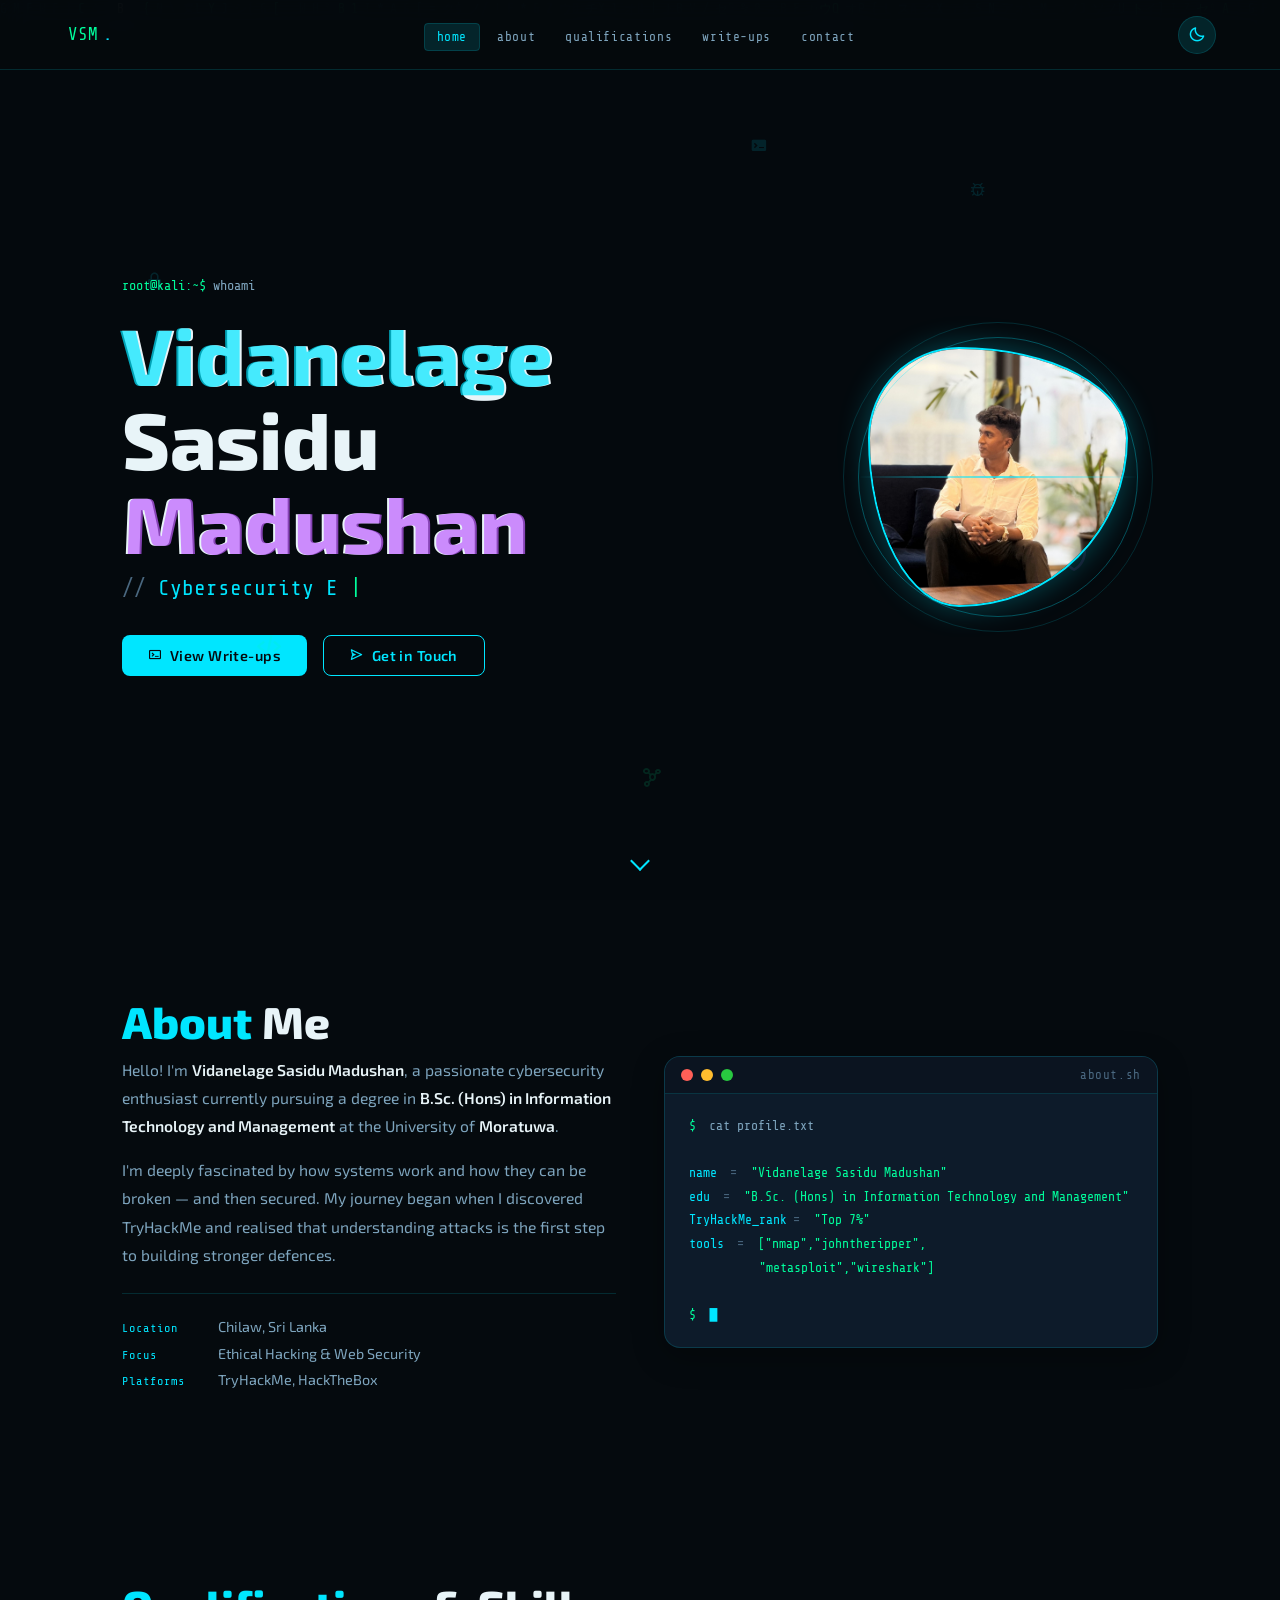
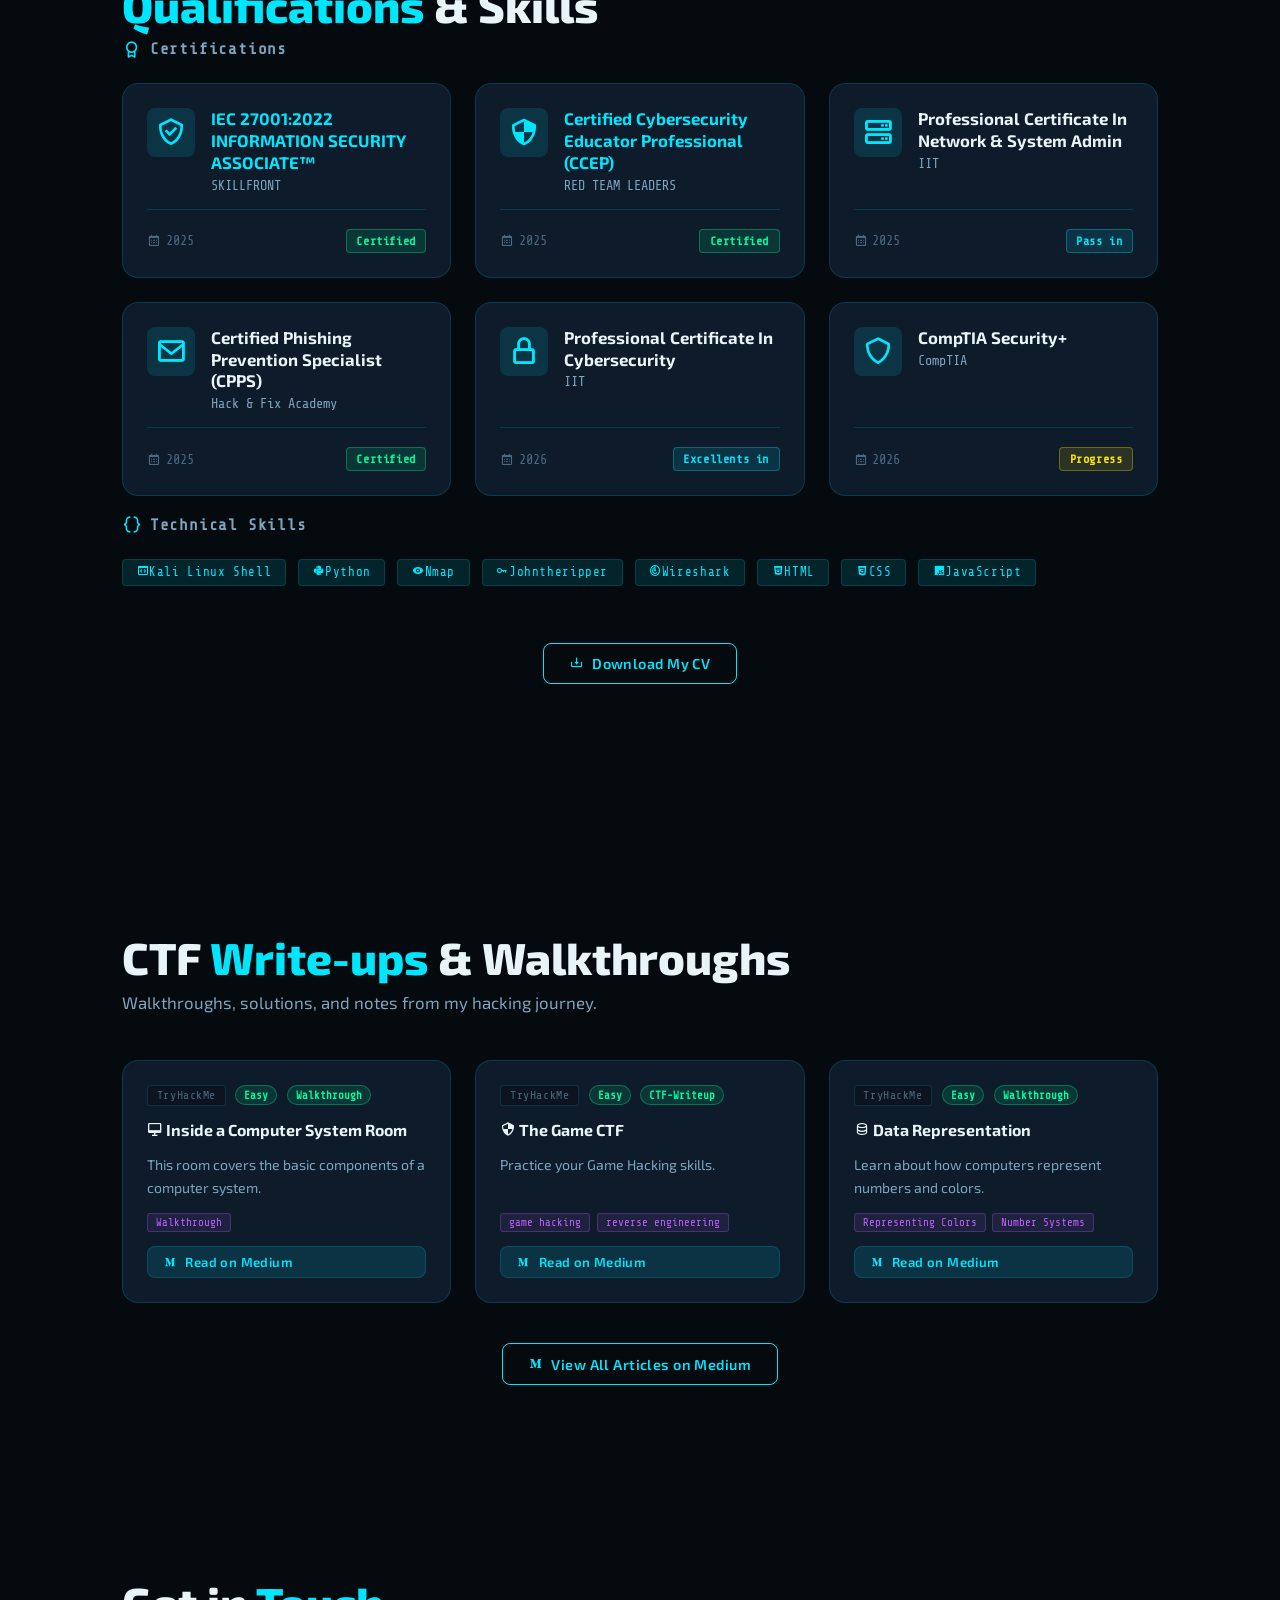
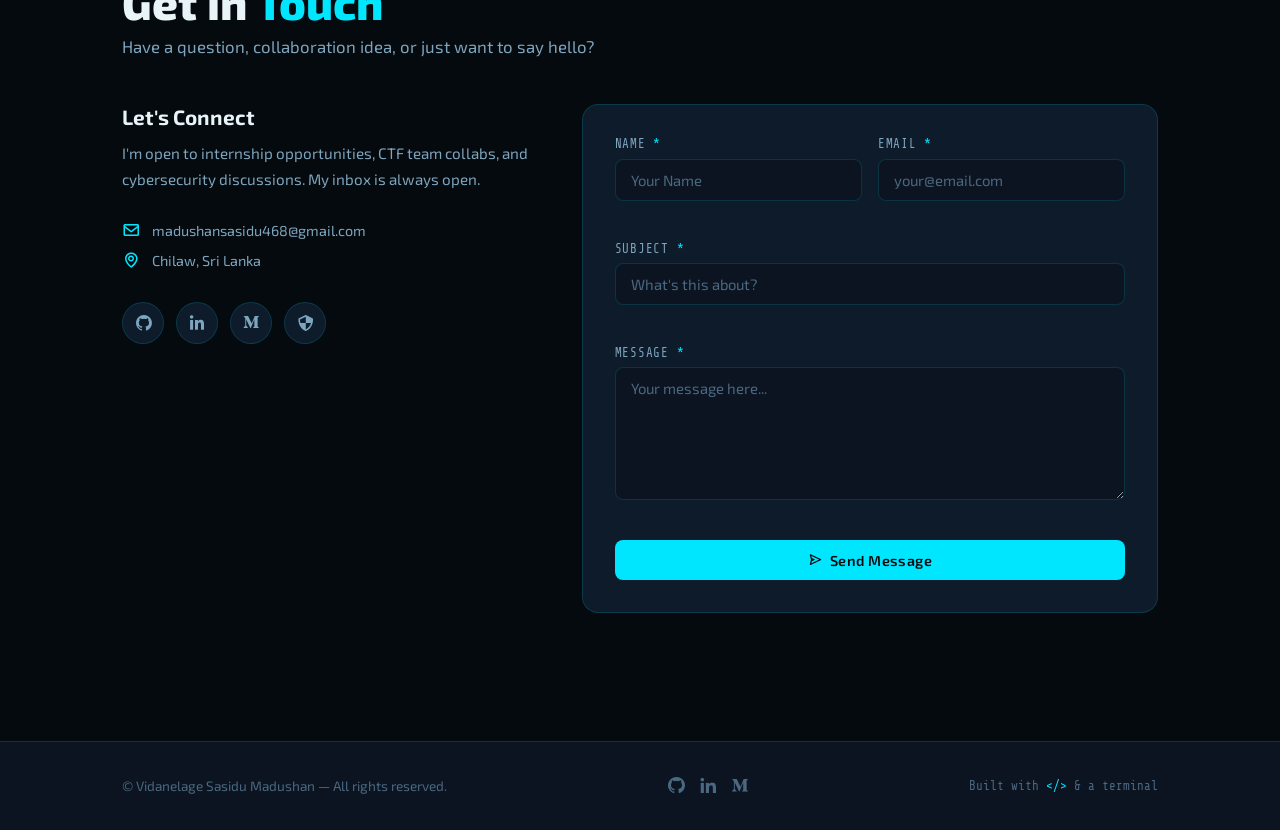
==== commit 9faaa8c2: "photo chnage" ====
--- a/index.html
+++ b/index.html
@@ -106,7 +106,7 @@
           <div class="photo-hex">
             
             <img
-              src="me.png"
+              src="me2.jpeg"
               alt="Profile photo of Vidanelage Sasidu Madushan"
               class="profile-img"
               id="profileImg"
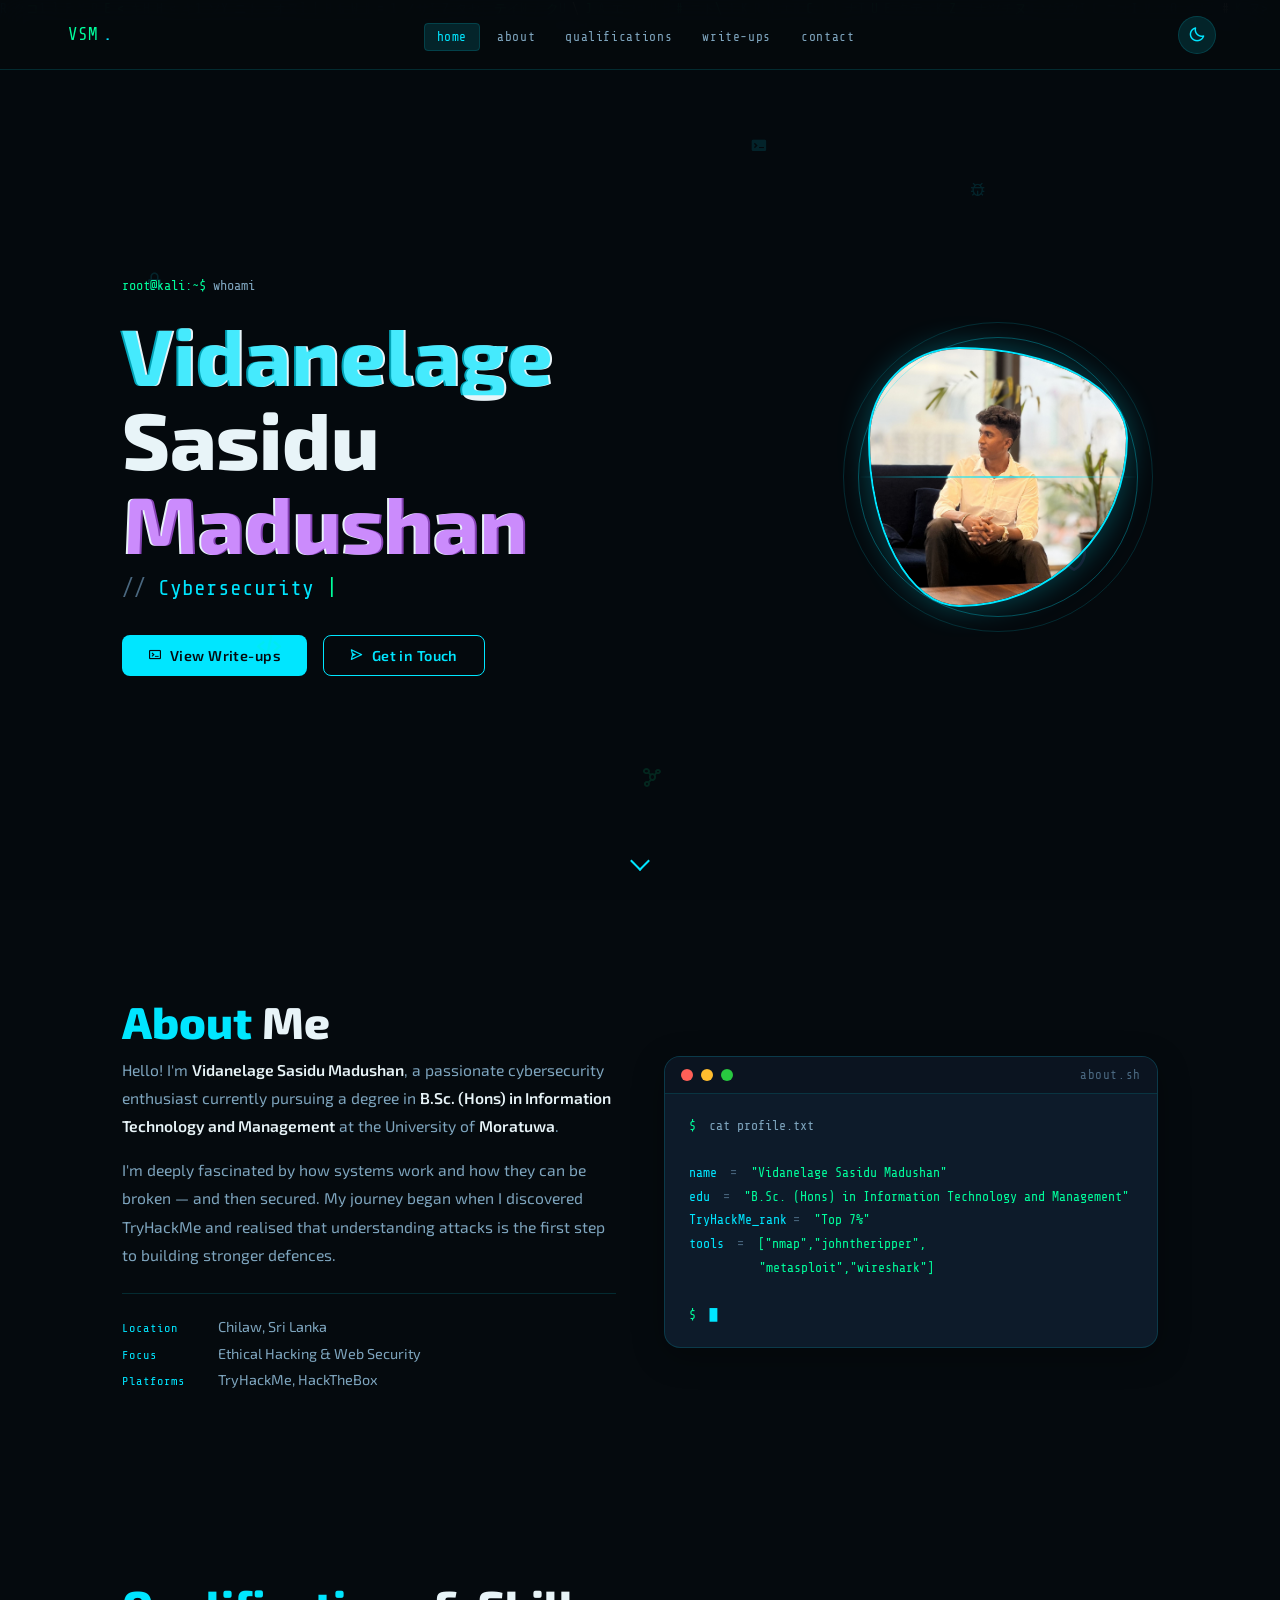
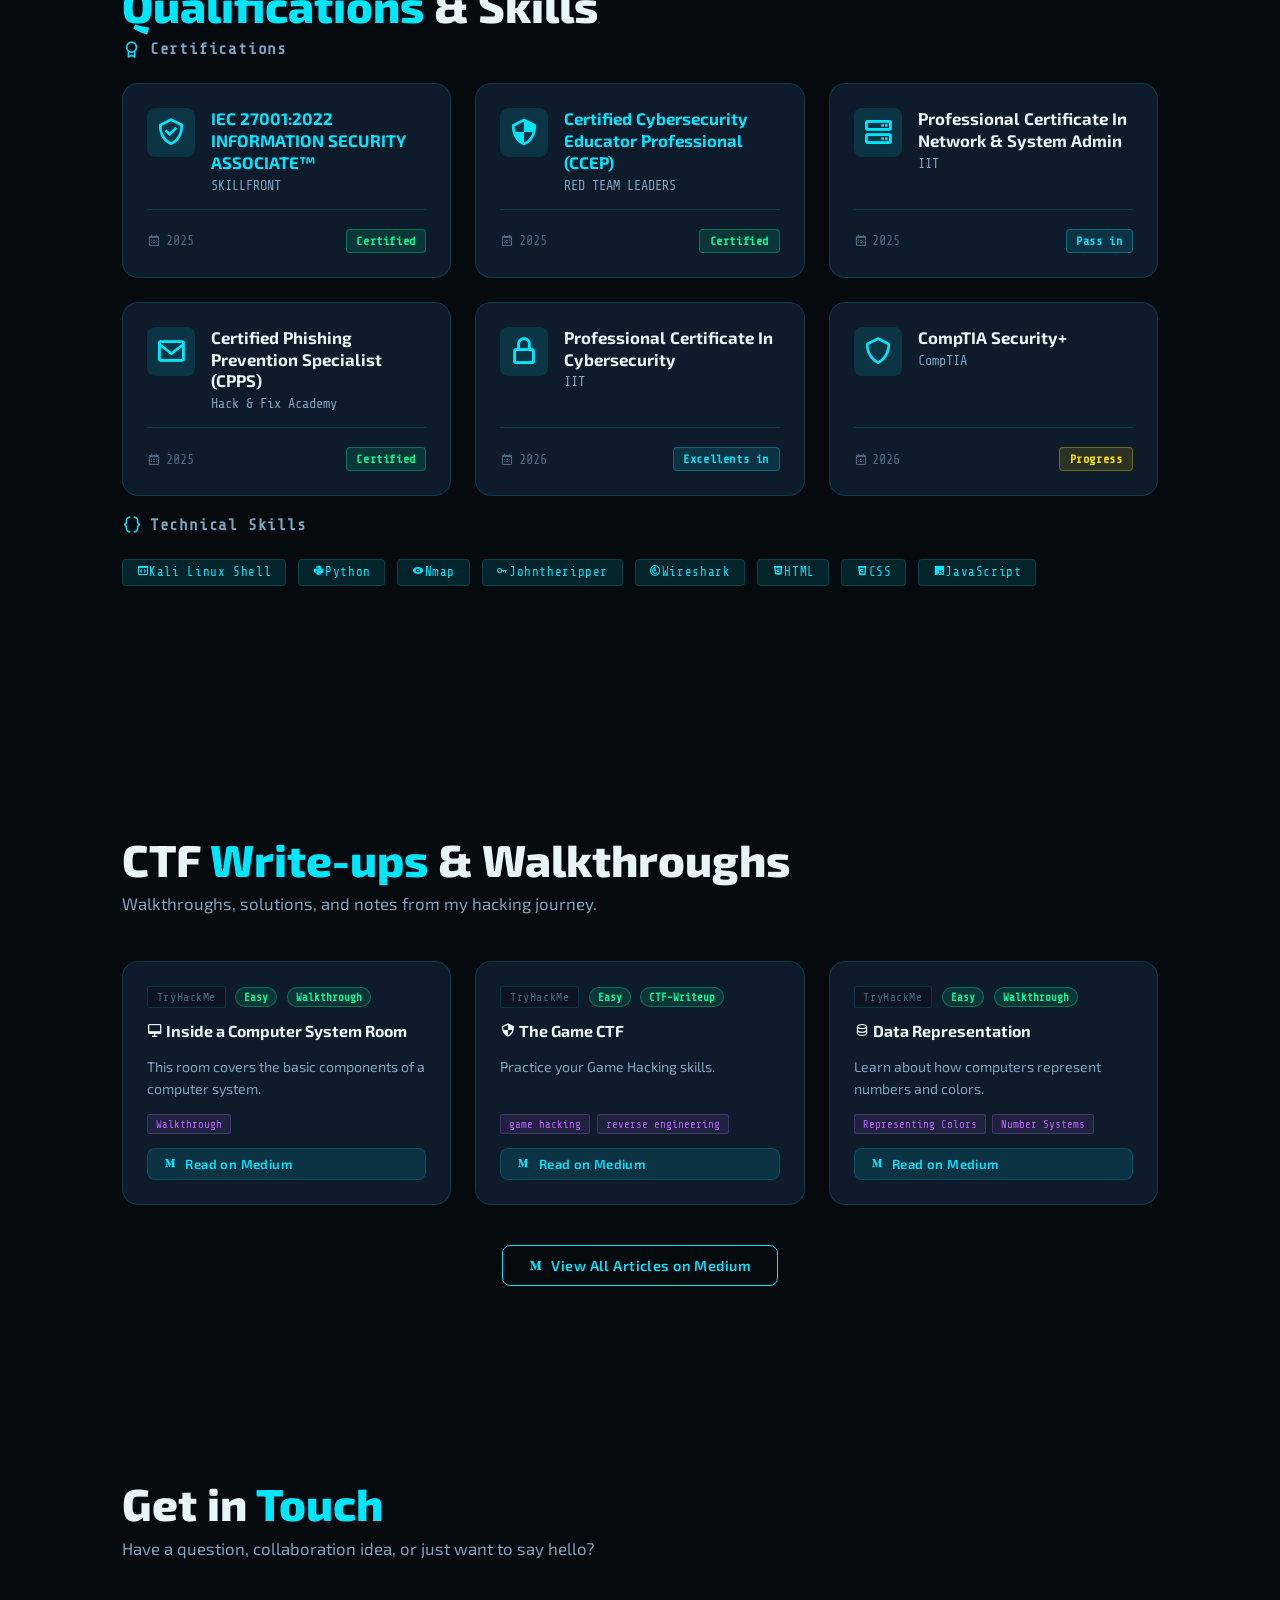
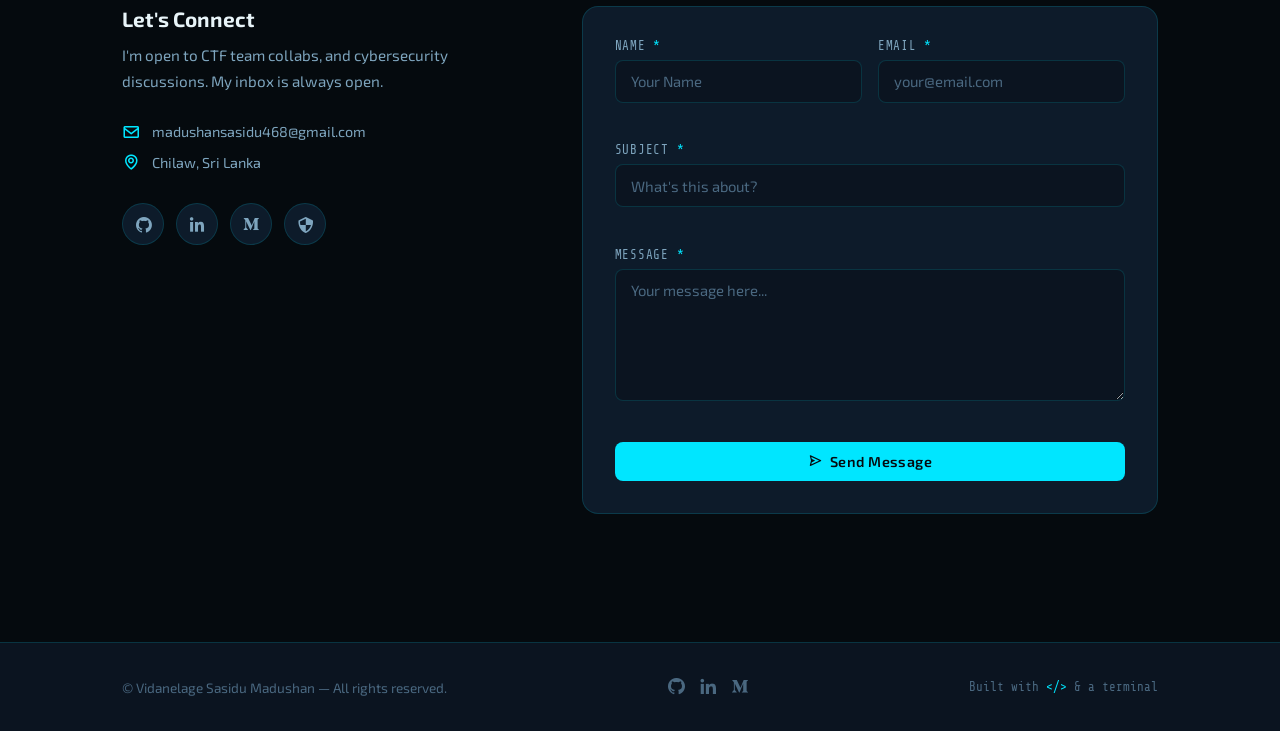
==== commit c0c47fa3: "gammer update" ====
--- a/index.html
+++ b/index.html
@@ -272,12 +272,12 @@
     <span class="skill-tag reveal-child"><i class="bx bxl-javascript" ></i>JavaScript</span>
   
   </div>
-  <br><br><br>
+  <!--<br><br><br>
   <div class="section-cta reveal-child">
   <a href="resume.pdf" download="Sasidu_Madushan_CV.pdf" class="btn btn-outline" target="_blank">
     <i class="bx bx-download" ></i> Download My CV 
   </a>
-</div>
+</div>-->
 </div>
 
     </section>
@@ -351,7 +351,7 @@
 
           <div class="contact-info reveal-child">
             <h3>Let's Connect</h3>
-            <p>I'm open to internship opportunities, CTF team collabs, and cybersecurity discussions. My inbox is always open.</p>
+            <p>I'm open to CTF team collabs, and cybersecurity discussions. My inbox is always open.</p>
             <ul class="contact-details" >
               <li>
                 <i class="bx bx-envelope" ></i>
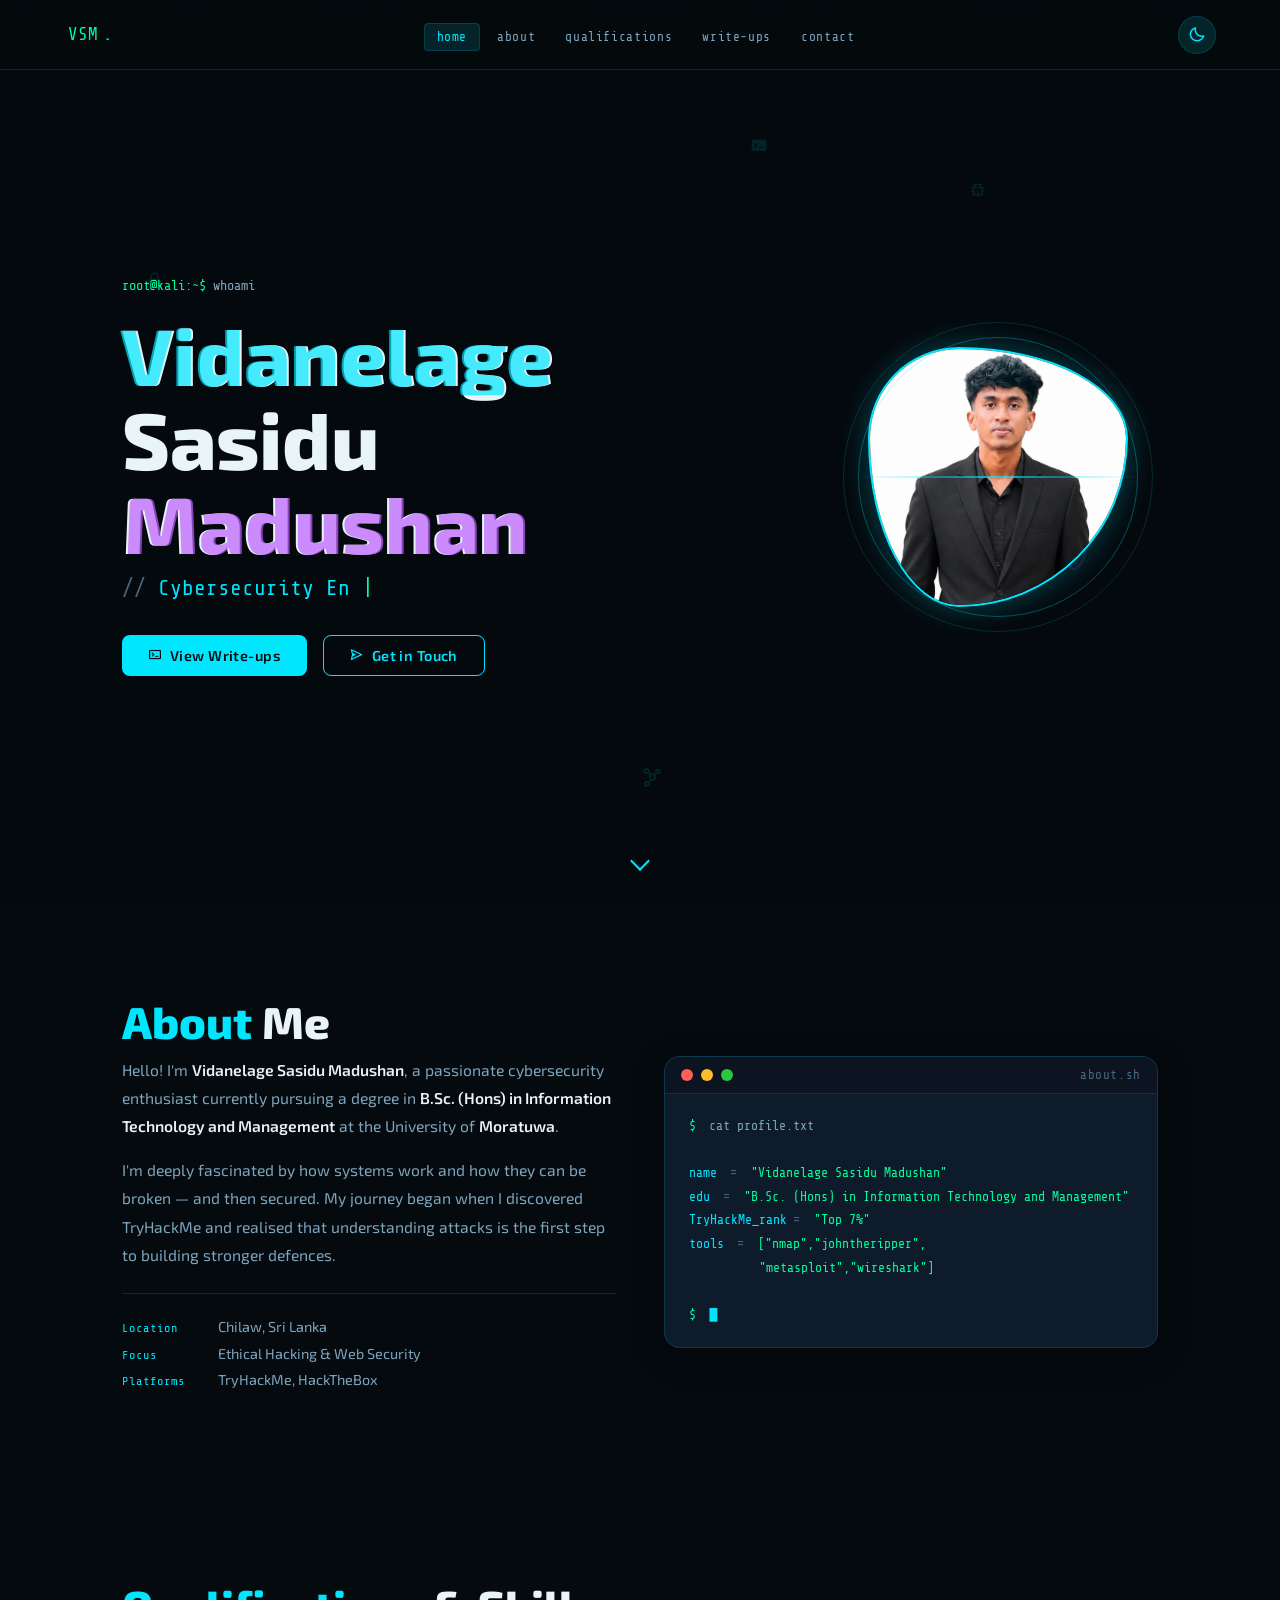
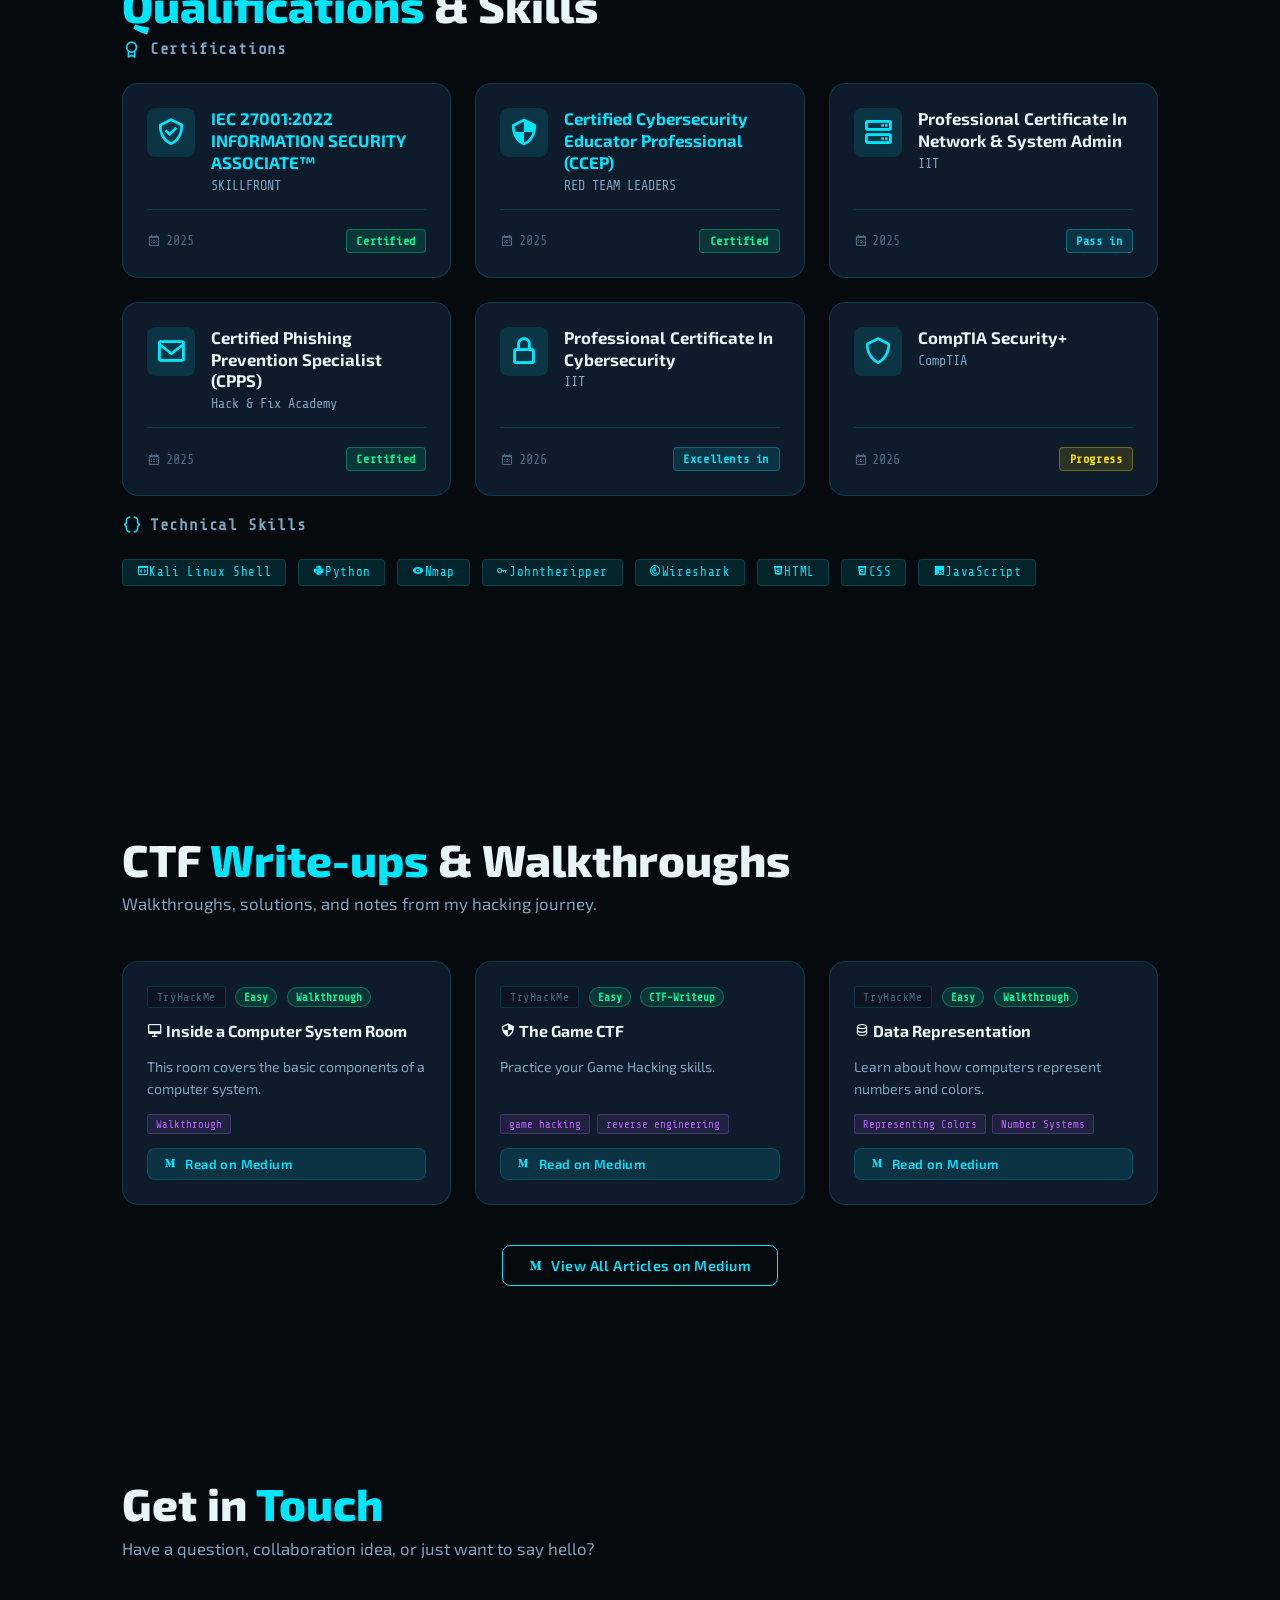
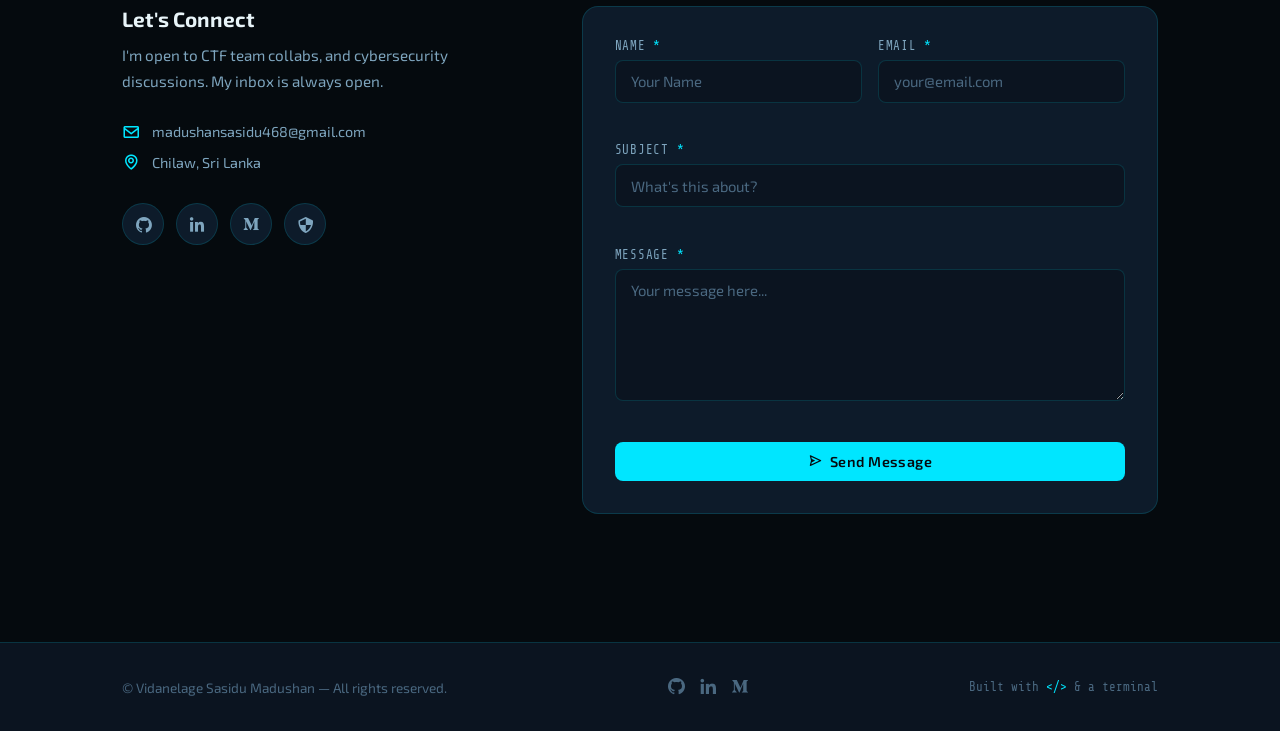
==== commit 4aa21974: "new pic" ====
--- a/index.html
+++ b/index.html
@@ -106,7 +106,7 @@
           <div class="photo-hex">
             
             <img
-              src="me2.jpeg"
+              src="pic.png"
               alt="Profile photo of Vidanelage Sasidu Madushan"
               class="profile-img"
               id="profileImg"
